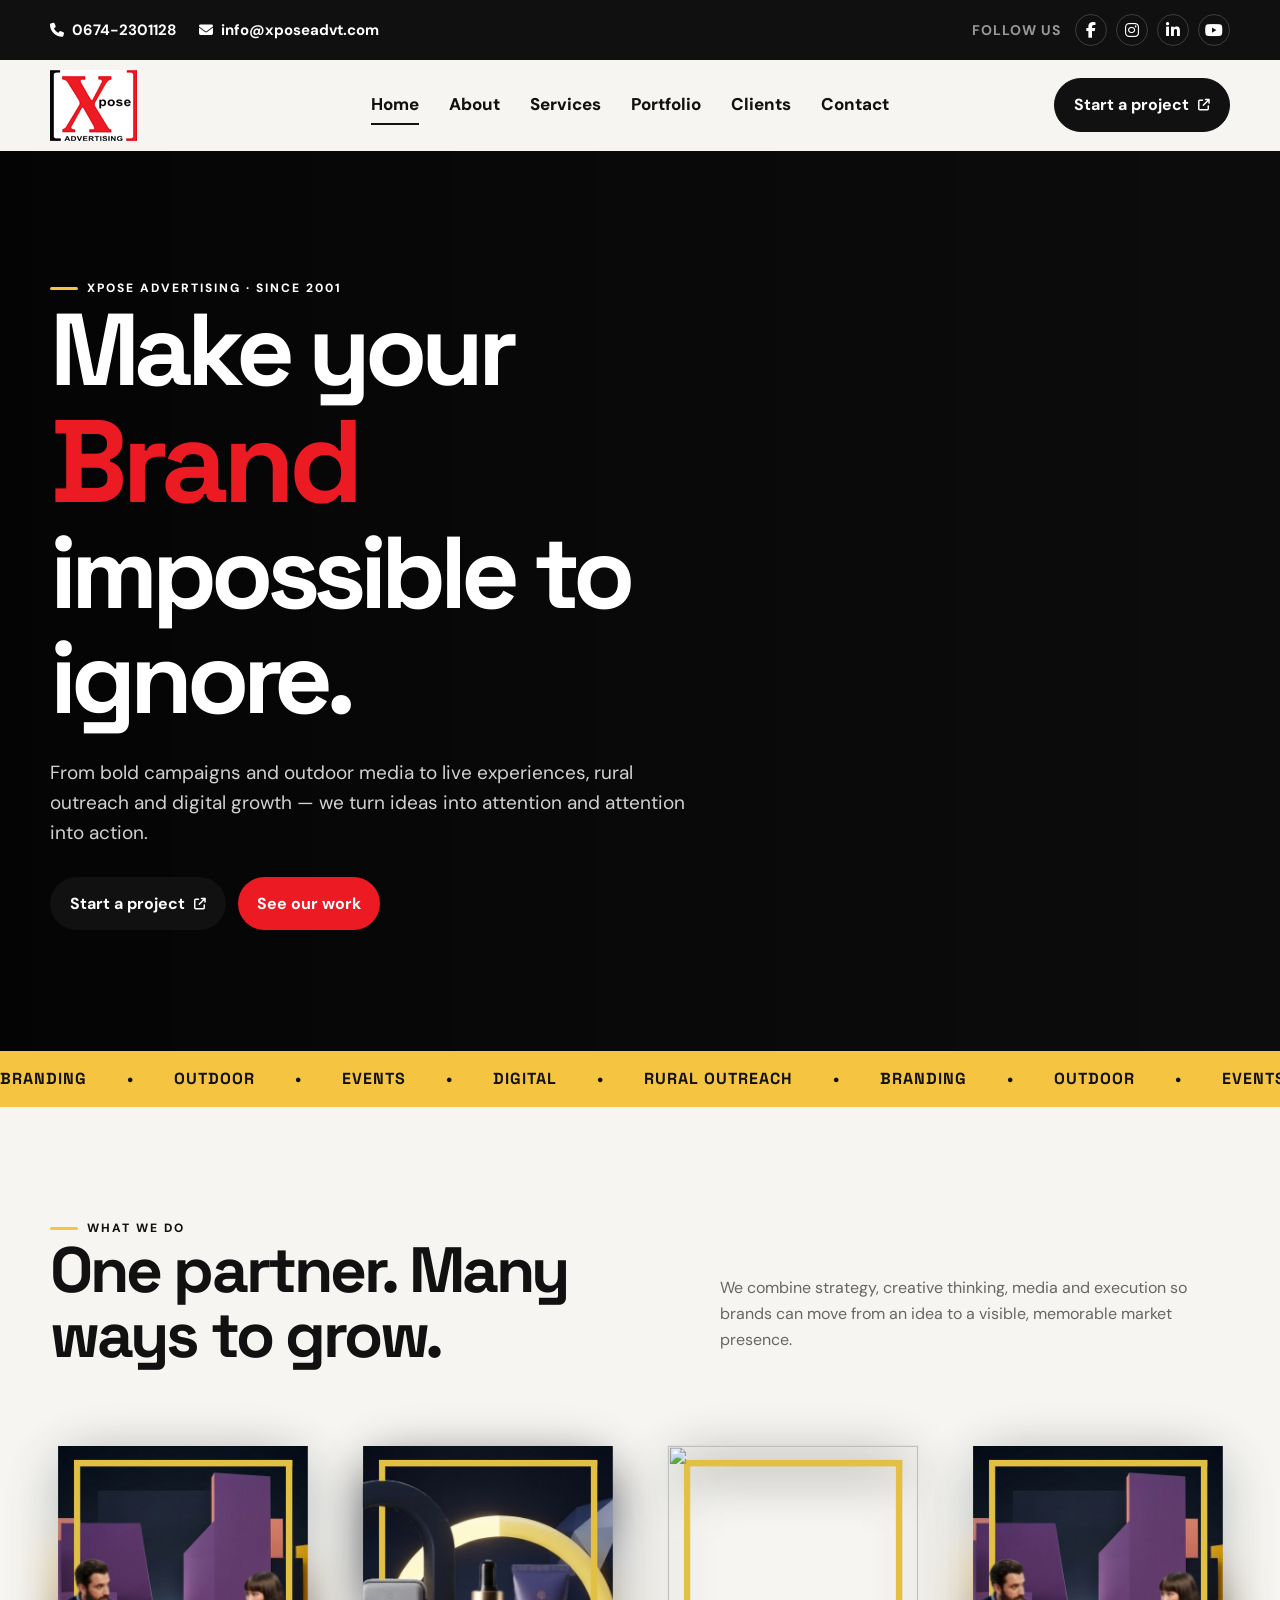
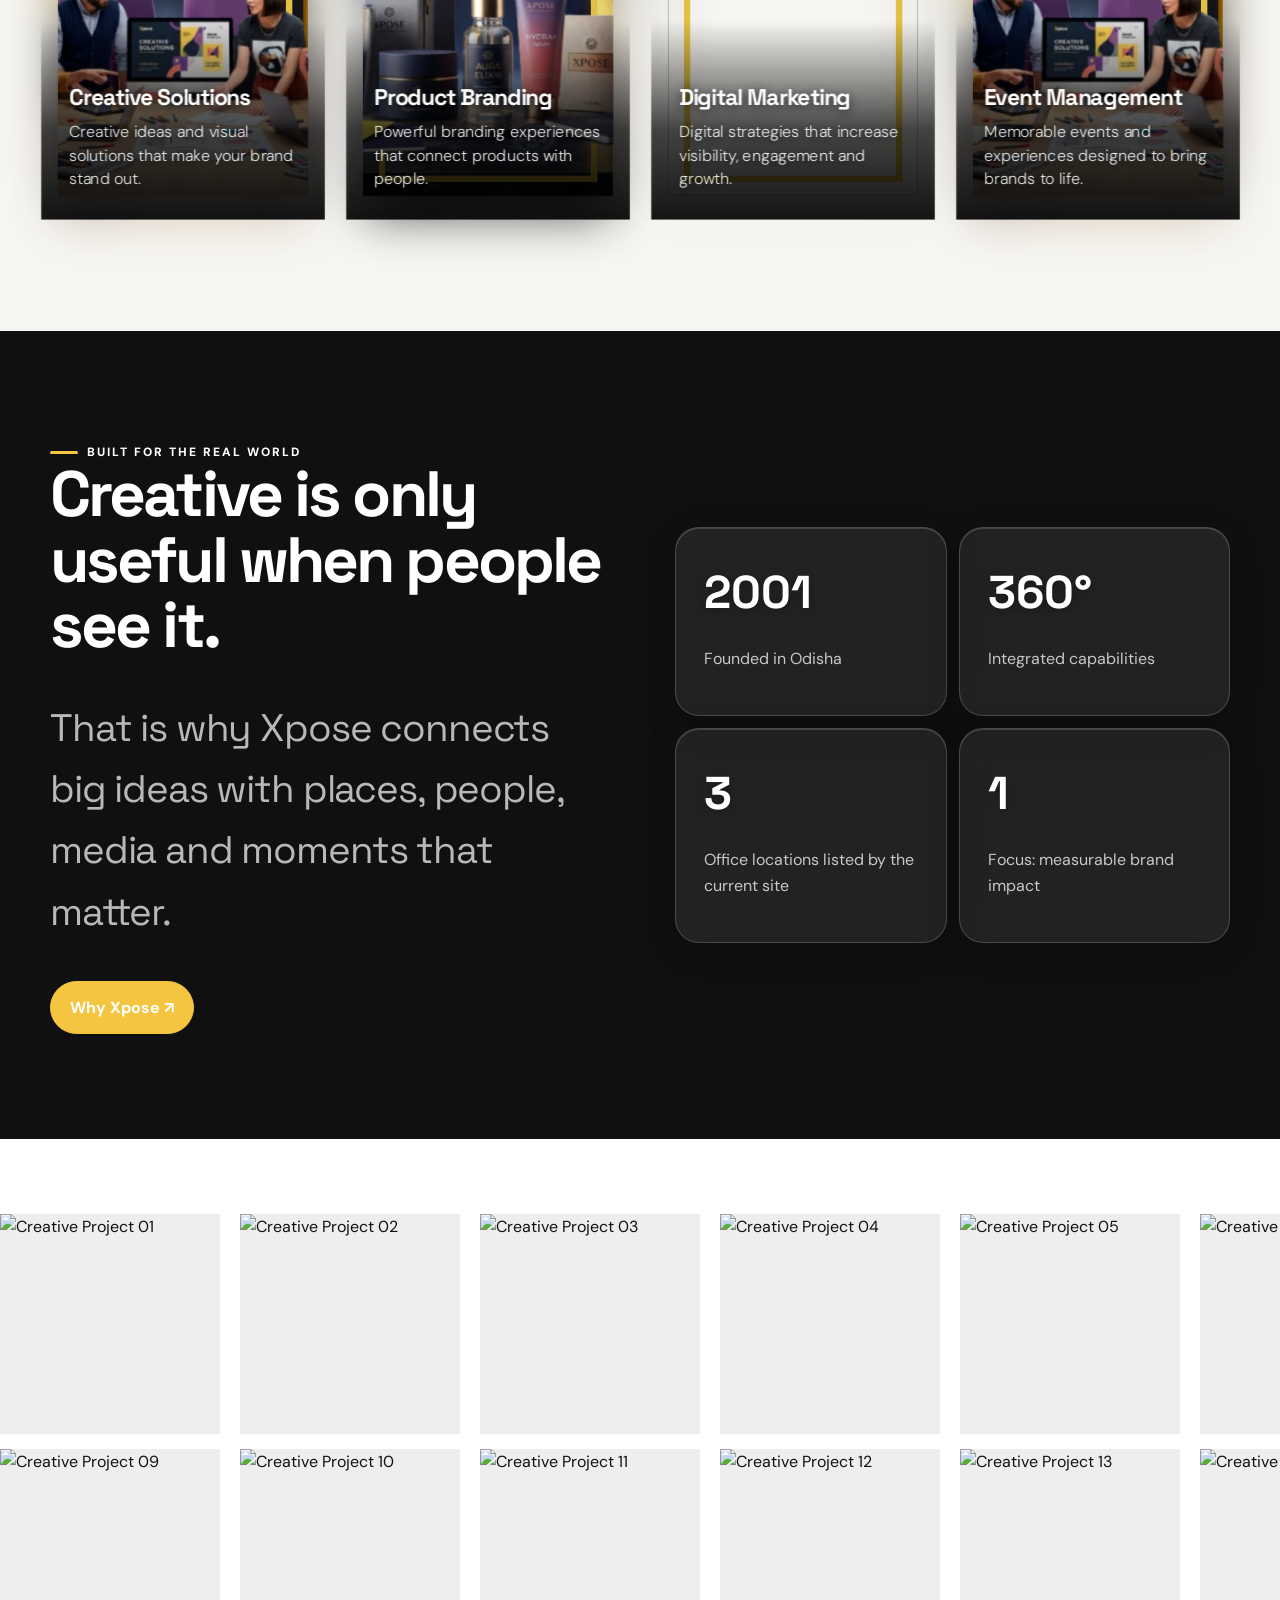
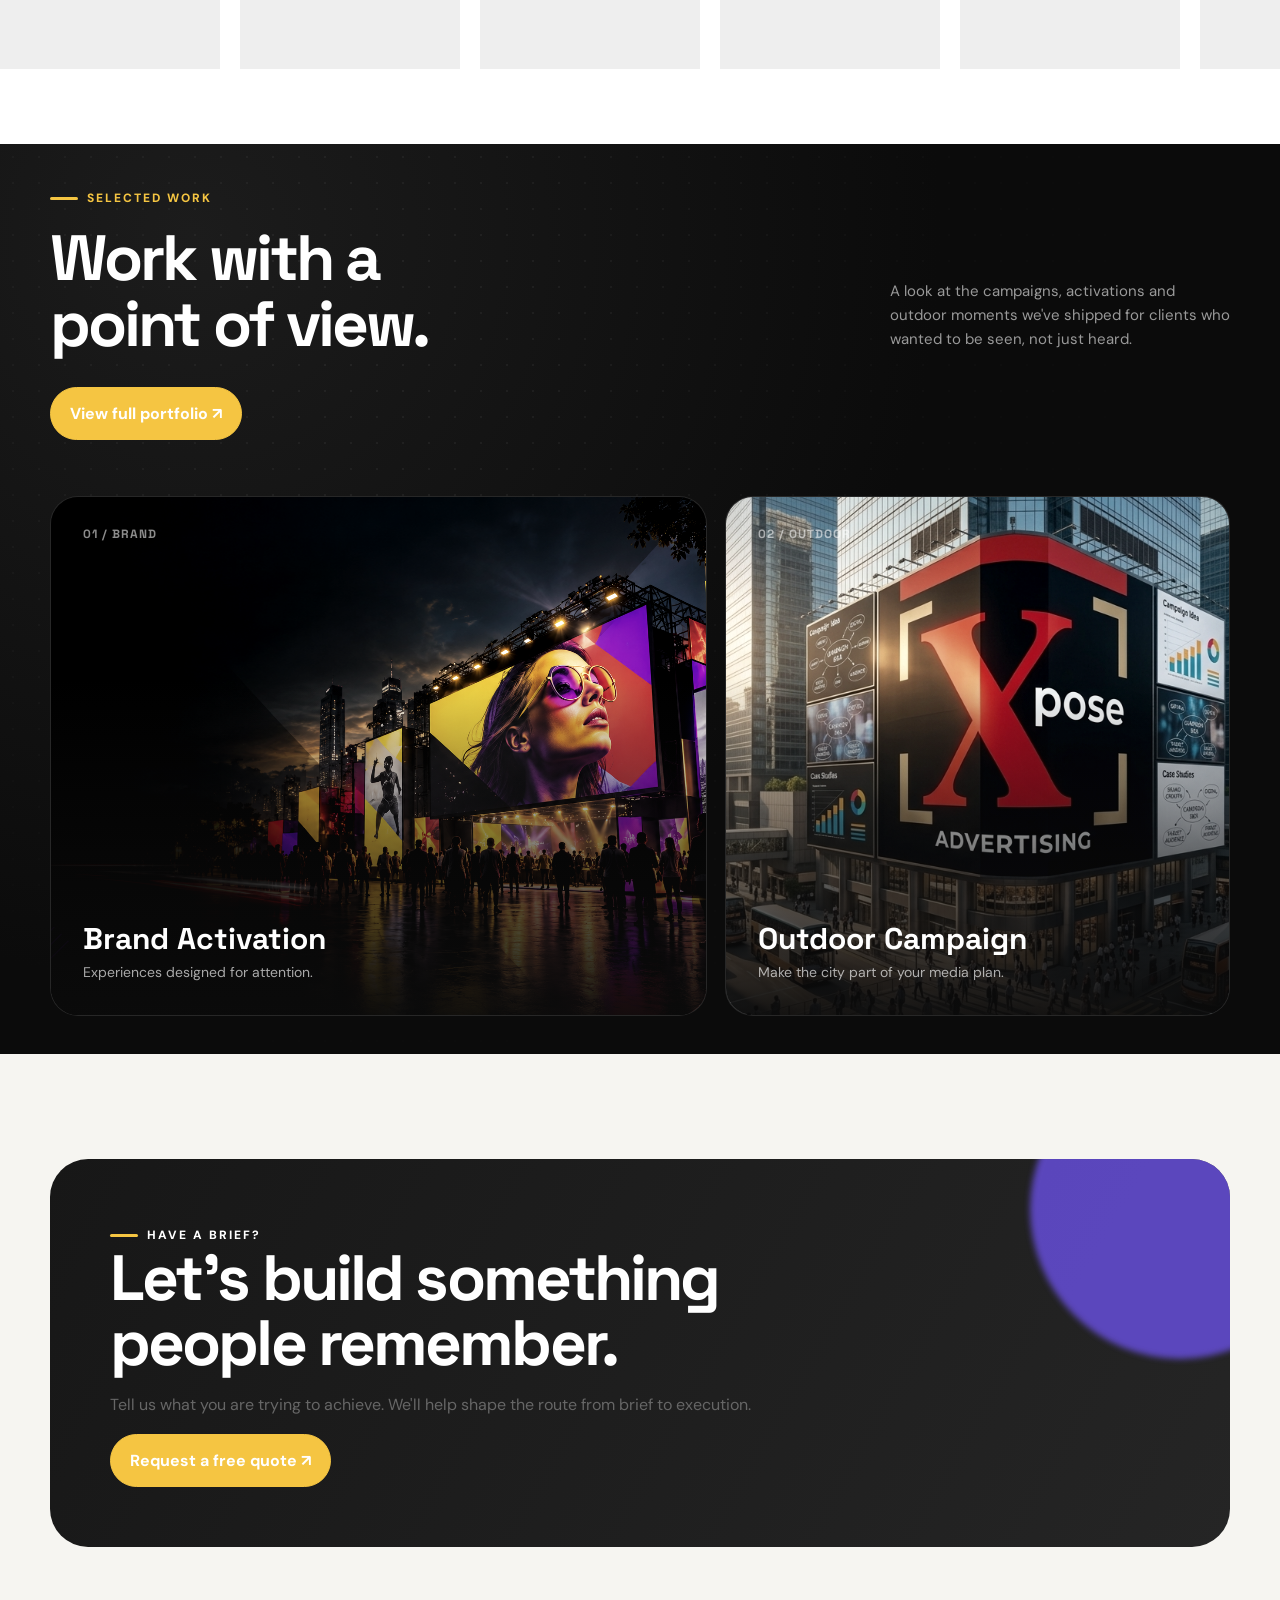
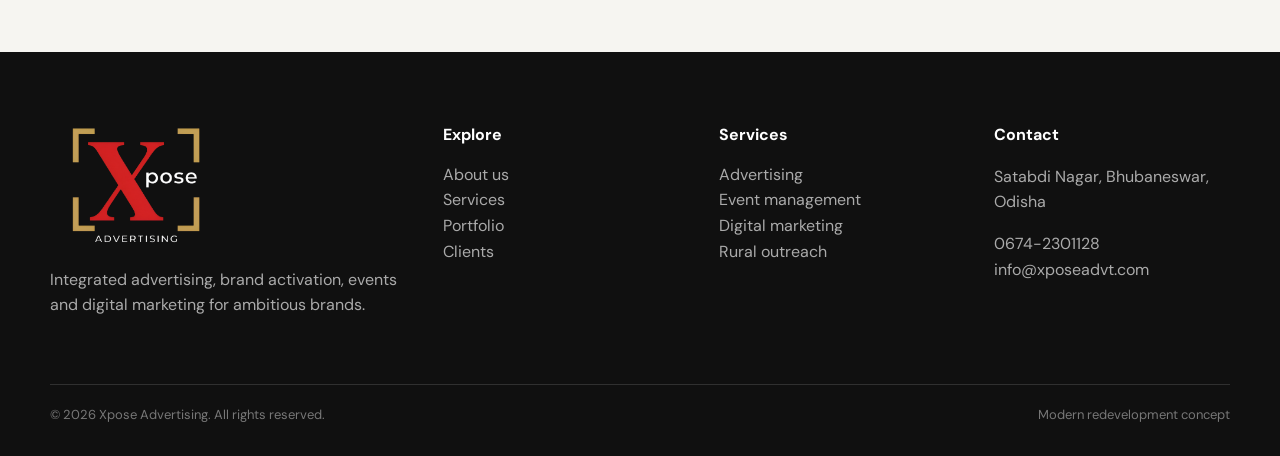
==== index.html @ 7e3dbbc6 "Initial Xpose Advertising website" ====
<!doctype html>
<html lang="en">
  <head>
    <meta charset="utf-8" />
    <meta name="viewport" content="width=device-width,initial-scale=1" />
    <title>Creative advertising that gets noticed | Xpose Advertising</title>
    <meta
      name="description"
      content="Xpose Advertising — integrated advertising, promotions, events and digital marketing."
    />
    <link rel="icon" href="assets/favicon.svg" />
    <link rel="stylesheet" href="assets/styles.css" />
    <link rel="stylesheet" href="assets/test.css" />
    <link
      rel="stylesheet"
      href="https://cdnjs.cloudflare.com/ajax/libs/font-awesome/6.5.2/css/all.min.css"
    />
  </head>
  <body>
    <!-- Top Contact / Social Bar -->
    <div class="top-bar">
      <div class="container top-bar-inner">
        <div class="top-contact">
          <a href="tel:06742301128">
            <i class="fa-solid fa-phone"></i>
            <span>0674-2301128</span>
          </a>

          <a href="mailto:info@xposeadvt.com">
            <i class="fa-solid fa-envelope"></i>
            <span>info@xposeadvt.com</span>
          </a>
        </div>

        <div class="top-social">
          <span>Follow us</span>

          <a href="#" aria-label="Facebook">
            <i class="fa-brands fa-facebook-f"></i>
          </a>

          <a href="#" aria-label="Instagram">
            <i class="fa-brands fa-instagram"></i>
          </a>

          <a href="#" aria-label="LinkedIn">
            <i class="fa-brands fa-linkedin-in"></i>
          </a>

          <a href="#" aria-label="YouTube">
            <i class="fa-brands fa-youtube"></i>
          </a>
        </div>
      </div>
    </div>

    <!-- Main Header -->
    <header class="site-header">
      <div class="container header-inner">
        <a href="index.html" class="logo">
          <img src="./assets/brand-logo.jpg" alt="Xpose Advertising" />
        </a>

        <nav class="site-nav" aria-label="Main navigation">
          <a href="index.html" class="active">Home</a>
          <a href="about.html">About</a>
          <a href="services.html">Services</a>
          <a href="portfolio.html">Portfolio</a>
          <a href="clients.html">Clients</a>
          <a href="contact.html">Contact</a>
        </nav>

        <a class="nav-cta" href="contact.html">
          Start a project
          <i class="fa-solid fa-arrow-up-right-from-square"></i>
        </a>

        <!-- Mobile Menu Button -->
        <button
          class="menu-toggle"
          type="button"
          aria-label="Open menu"
          aria-expanded="false"
        >
          <span></span>
          <span></span>
          <span></span>
        </button>
      </div>
    </header>
    <main>
      <section class="hero-video">
        <div class="hero-video-bg">
          <iframe
            src="https://www.youtube.com/embed/R3mtnwZ1vMM?autoplay=1&mute=1&loop=1&playlist=R3mtnwZ1vMM&controls=0&rel=0&modestbranding=1&playsinline=1&disablekb=1"
            title="Xpose Advertising Hero Video"
            frameborder="0"
            allow="autoplay; encrypted-media"
            referrerpolicy="strict-origin-when-cross-origin"
          ></iframe>
        </div>

        <div class="hero-video-overlay"></div>

        <div class="container hero-video-content">
          <div class="hero-copy reveal">
            <span class="eyebrow">Xpose Advertising · Since 2001</span>

            <h1>
              Make your
              <span
                class="text-danger fw-bold"
                style="color: #ec1a23; font-size: 1.15em"
                >Brand</span
              >
              impossible to ignore.
            </h1>

            <p>
              From bold campaigns and outdoor media to live experiences, rural
              outreach and digital growth — we turn ideas into attention and
              attention into action.
            </p>

            <div class="actions">
              <a class="nav-cta" href="contact.html">
                Start a project
                <i class="fa-solid fa-arrow-up-right-from-square"></i>
              </a>

              <a
                class="btn btn-light"
                href="portfolio.html"
                style="border: none"
              >
                See our work
              </a>
            </div>
          </div>
        </div>
      </section>

      <div class="ticker">
        <div class="ticker-track">
          <span>Branding</span><span>•</span><span>Outdoor</span><span>•</span
          ><span>Events</span><span>•</span><span>Digital</span><span>•</span
          ><span>Rural Outreach</span><span>•</span><span>Branding</span
          ><span>•</span><span>Outdoor</span><span>•</span><span>Events</span
          ><span>•</span><span>Digital</span><span>•</span>
        </div>
      </div>
      <section class="section">
        <div class="container">
          <div class="section-head reveal">
            <div>
              <span class="eyebrow">What we do</span>
              <h2>One partner. Many ways to grow.</h2>
            </div>
            <p>
              We combine strategy, creative thinking, media and execution so
              brands can move from an idea to a visible, memorable market
              presence.
            </p>
          </div>

          <div class="centered">
            <!-- Card 1 -->
            <a
              href="services.html#creative-solutions"
              class="card border-left-behind"
            >
              <img
                class="shadow"
                src="./assets/full-img.png"
                alt=""
                aria-hidden="true"
              />

              <img
                class="image background"
                src="./assets/background.png"
                alt=""
                aria-hidden="true"
              />

              <img
                class="image cutout"
                src="./assets/cut2.png"
                alt=""
                aria-hidden="true"
              />

              <div class="glare"></div>

              <div class="content">
                <h2>Creative Solutions</h2>
                <p>
                  Creative ideas and visual solutions that make your brand stand
                  out.
                </p>
              </div>
            </a>

            <!-- Card 2 -->
            <a
              href="services.html#product-branding"
              class="card border-left-behind"
            >
              <img
                class="shadow"
                src="./assets/full-img2.png"
                alt=""
                aria-hidden="true"
              />

              <img
                class="image background"
                src="./assets/background2.png"
                alt=""
                aria-hidden="true"
              />

              <img
                class="image cutout"
                src="./assets/cut3.png"
                alt=""
                aria-hidden="true"
              />

              <div class="glare"></div>

              <div class="content">
                <h2>Product Branding</h2>
                <p>
                  Powerful branding experiences that connect products with
                  people.
                </p>
              </div>
            </a>

            <!-- Card 3 -->
            <a
              href="services.html#digital-marketing"
              class="card border-left-behind"
            >
              <img
                class="shadow"
                src="https://i.ibb.co/gSBp82C/b-full.png"
                alt=""
                aria-hidden="true"
              />

              <img
                class="image background"
                src="https://i.ibb.co/MDBcyMW/b-background.png"
                alt=""
                aria-hidden="true"
              />

              <img
                class="image cutout"
                src="https://i.ibb.co/bQNgD6y/b-cutout.png"
                alt=""
                aria-hidden="true"
              />

              <div class="glare"></div>

              <div class="content">
                <h2>Digital Marketing</h2>
                <p>
                  Digital strategies that increase visibility, engagement and
                  growth.
                </p>
              </div>
            </a>

            <!-- Card 4 -->
            <a
              href="services.html#event-management"
              class="card border-left-behind"
            >
              <img
                class="shadow"
                src="./assets/full-img.png"
                alt=""
                aria-hidden="true"
              />

              <img
                class="image background"
                src="./assets/background.png"
                alt=""
                aria-hidden="true"
              />

              <img
                class="image cutout"
                src="./assets/cut2.png"
                alt=""
                aria-hidden="true"
              />

              <div class="glare"></div>

              <div class="content">
                <h2>Event Management</h2>
                <p>
                  Memorable events and experiences designed to bring brands to
                  life.
                </p>
              </div>
            </a>
          </div>
        </div>
      </section>

      <section class="section dark parallax-section">
        <div class="parallax-overlay"></div>
        <div class="container split">
          <div class="reveal">
            <span class="eyebrow">Built for the real world</span>
            <h2>Creative is only useful when people see it.</h2>
            <p class="big-note">
              That is why Xpose connects big ideas with places, people, media
              and moments that matter.
            </p>
            <a class="btn btn-yellow" href="about.html">Why Xpose ↗</a>
          </div>
          <div class="stat-grid reveal">
            <div class="stat">
              <strong>2001</strong>
              <p>Founded in Odisha</p>
            </div>
            <div class="stat">
              <strong>360°</strong>
              <p>Integrated capabilities</p>
            </div>
            <div class="stat">
              <strong>3</strong>
              <p>Office locations listed by the current site</p>
            </div>
            <div class="stat">
              <strong>1</strong>
              <p>Focus: measurable brand impact</p>
            </div>
          </div>
        </div>
      </section>

      <section class="image-marquee">
        <!-- TOP ROW : LEFT → RIGHT -->
        <div class="marquee-row marquee-right">
          <div class="marquee-track">
            <a
              href="https://example.com/project-01"
              class="image-box"
              target="_blank"
            >
              <img
                src="https://images.unsplash.com/photo-1497366811353-6870744d04b2?auto=format&fit=crop&w=500&q=80"
                alt="Creative Project 01"
              />
            </a>

            <a
              href="https://example.com/project-02"
              class="image-box"
              target="_blank"
            >
              <img
                src="https://images.unsplash.com/photo-1497215842964-222b430dc094?auto=format&fit=crop&w=500&q=80"
                alt="Creative Project 02"
              />
            </a>

            <a
              href="https://example.com/project-03"
              class="image-box"
              target="_blank"
            >
              <img
                src="https://images.unsplash.com/photo-1497366754035-f200968a6e72?auto=format&fit=crop&w=500&q=80"
                alt="Creative Project 03"
              />
            </a>

            <a
              href="https://example.com/project-04"
              class="image-box"
              target="_blank"
            >
              <img
                src="https://images.unsplash.com/photo-1524758631624-e2822e304c36?auto=format&fit=crop&w=500&q=80"
                alt="Creative Project 04"
              />
            </a>

            <a
              href="https://example.com/project-05"
              class="image-box"
              target="_blank"
            >
              <img
                src="https://images.unsplash.com/photo-1497366412874-3415097a27e7?auto=format&fit=crop&w=500&q=80"
                alt="Creative Project 05"
              />
            </a>

            <a
              href="https://example.com/project-06"
              class="image-box"
              target="_blank"
            >
              <img
                src="https://images.unsplash.com/photo-1556761175-b413da4baf72?auto=format&fit=crop&w=500&q=80"
                alt="Creative Project 06"
              />
            </a>

            <a
              href="https://example.com/project-07"
              class="image-box"
              target="_blank"
            >
              <img
                src="https://images.unsplash.com/photo-1521737711867-e3b97375f902?auto=format&fit=crop&w=500&q=80"
                alt="Creative Project 07"
              />
            </a>

            <a
              href="https://example.com/project-08"
              class="image-box"
              target="_blank"
            >
              <img
                src="https://images.unsplash.com/photo-1497366216548-37526070297c?auto=format&fit=crop&w=500&q=80"
                alt="Creative Project 08"
              />
            </a>

            <!-- DUPLICATE -->

            <a
              href="https://example.com/project-01"
              class="image-box"
              target="_blank"
            >
              <img
                src="https://images.unsplash.com/photo-1497366811353-6870744d04b2?auto=format&fit=crop&w=500&q=80"
                alt="Creative Project 01"
              />
            </a>

            <a
              href="https://example.com/project-02"
              class="image-box"
              target="_blank"
            >
              <img
                src="https://images.unsplash.com/photo-1497215842964-222b430dc094?auto=format&fit=crop&w=500&q=80"
                alt="Creative Project 02"
              />
            </a>

            <a
              href="https://example.com/project-03"
              class="image-box"
              target="_blank"
            >
              <img
                src="https://images.unsplash.com/photo-1497366754035-f200968a6e72?auto=format&fit=crop&w=500&q=80"
                alt="Creative Project 03"
              />
            </a>

            <a
              href="https://example.com/project-04"
              class="image-box"
              target="_blank"
            >
              <img
                src="https://images.unsplash.com/photo-1524758631624-e2822e304c36?auto=format&fit=crop&w=500&q=80"
                alt="Creative Project 04"
              />
            </a>

            <a
              href="https://example.com/project-05"
              class="image-box"
              target="_blank"
            >
              <img
                src="https://images.unsplash.com/photo-1497366412874-3415097a27e7?auto=format&fit=crop&w=500&q=80"
                alt="Creative Project 05"
              />
            </a>

            <a
              href="https://example.com/project-06"
              class="image-box"
              target="_blank"
            >
              <img
                src="https://images.unsplash.com/photo-1556761175-b413da4baf72?auto=format&fit=crop&w=500&q=80"
                alt="Creative Project 06"
              />
            </a>

            <a
              href="https://example.com/project-07"
              class="image-box"
              target="_blank"
            >
              <img
                src="https://images.unsplash.com/photo-1521737711867-e3b97375f902?auto=format&fit=crop&w=500&q=80"
                alt="Creative Project 07"
              />
            </a>

            <a
              href="https://example.com/project-08"
              class="image-box"
              target="_blank"
            >
              <img
                src="https://images.unsplash.com/photo-1497366216548-37526070297c?auto=format&fit=crop&w=500&q=80"
                alt="Creative Project 08"
              />
            </a>
          </div>
        </div>

        <!-- BOTTOM ROW : RIGHT → LEFT -->
        <div class="marquee-row marquee-left">
          <div class="marquee-track">
            <a
              href="https://example.com/project-09"
              class="image-box"
              target="_blank"
            >
              <img
                src="https://images.unsplash.com/photo-1521737711867-e3b97375f902?auto=format&fit=crop&w=500&q=80"
                alt="Creative Project 09"
              />
            </a>

            <a
              href="https://example.com/project-10"
              class="image-box"
              target="_blank"
            >
              <img
                src="https://images.unsplash.com/photo-1556761175-4b46a572b786?auto=format&fit=crop&w=500&q=80"
                alt="Creative Project 10"
              />
            </a>

            <a
              href="https://example.com/project-11"
              class="image-box"
              target="_blank"
            >
              <img
                src="https://images.unsplash.com/photo-1522071820081-009f0129c71c?auto=format&fit=crop&w=500&q=80"
                alt="Creative Project 11"
              />
            </a>

            <a
              href="https://example.com/project-12"
              class="image-box"
              target="_blank"
            >
              <img
                src="https://images.unsplash.com/photo-1551836022-d5d88e9218df?auto=format&fit=crop&w=500&q=80"
                alt="Creative Project 12"
              />
            </a>

            <a
              href="https://example.com/project-13"
              class="image-box"
              target="_blank"
            >
              <img
                src="https://images.unsplash.com/photo-1542744173-8e7e53415bb0?auto=format&fit=crop&w=500&q=80"
                alt="Creative Project 13"
              />
            </a>

            <a
              href="https://example.com/project-14"
              class="image-box"
              target="_blank"
            >
              <img
                src="https://images.unsplash.com/photo-1524758631624-e2822e304c36?auto=format&fit=crop&w=500&q=80"
                alt="Creative Project 14"
              />
            </a>

            <a
              href="https://example.com/project-15"
              class="image-box"
              target="_blank"
            >
              <img
                src="https://images.unsplash.com/photo-1552664730-d307ca884978?auto=format&fit=crop&w=500&q=80"
                alt="Creative Project 15"
              />
            </a>

            <a
              href="https://example.com/project-16"
              class="image-box"
              target="_blank"
            >
              <img
                src="https://images.unsplash.com/photo-1556761175-5973dc0f32e7?auto=format&fit=crop&w=500&q=80"
                alt="Creative Project 16"
              />
            </a>

            <!-- DUPLICATE -->

            <a
              href="https://example.com/project-09"
              class="image-box"
              target="_blank"
            >
              <img
                src="https://images.unsplash.com/photo-1521737711867-e3b97375f902?auto=format&fit=crop&w=500&q=80"
                alt="Creative Project 09"
              />
            </a>

            <a
              href="https://example.com/project-10"
              class="image-box"
              target="_blank"
            >
              <img
                src="https://images.unsplash.com/photo-1556761175-4b46a572b786?auto=format&fit=crop&w=500&q=80"
                alt="Creative Project 10"
              />
            </a>

            <a
              href="https://example.com/project-11"
              class="image-box"
              target="_blank"
            >
              <img
                src="https://images.unsplash.com/photo-1522071820081-009f0129c71c?auto=format&fit=crop&w=500&q=80"
                alt="Creative Project 11"
              />
            </a>

            <a
              href="https://example.com/project-12"
              class="image-box"
              target="_blank"
            >
              <img
                src="https://images.unsplash.com/photo-1551836022-d5d88e9218df?auto=format&fit=crop&w=500&q=80"
                alt="Creative Project 12"
              />
            </a>

            <a
              href="https://example.com/project-13"
              class="image-box"
              target="_blank"
            >
              <img
                src="https://images.unsplash.com/photo-1542744173-8e7e53415bb0?auto=format&fit=crop&w=500&q=80"
                alt="Creative Project 13"
              />
            </a>

            <a
              href="https://example.com/project-14"
              class="image-box"
              target="_blank"
            >
              <img
                src="https://images.unsplash.com/photo-1524758631624-e2822e304c36?auto=format&fit=crop&w=500&q=80"
                alt="Creative Project 14"
              />
            </a>

            <a
              href="https://example.com/project-15"
              class="image-box"
              target="_blank"
            >
              <img
                src="https://images.unsplash.com/photo-1552664730-d307ca884978?auto=format&fit=crop&w=500&q=80"
                alt="Creative Project 15"
              />
            </a>

            <a
              href="https://example.com/project-16"
              class="image-box"
              target="_blank"
            >
              <img
                src="https://images.unsplash.com/photo-1556761175-5973dc0f32e7?auto=format&fit=crop&w=500&q=80"
                alt="Creative Project 16"
              />
            </a>
          </div>
        </div>
      </section>

      <section class="section work-section-v3">
        <div class="work-noise"></div>
        <div class="container">
          <div class="work-header">
            <span class="eyebrow">Selected work</span>
            <div class="work-header-row">
              <h2>Work with a<br />point of view.</h2>
              <p class="work-lede">
                A look at the campaigns, activations and outdoor moments we've
                shipped for clients who wanted to be seen, not just heard.
              </p>
            </div>
            <a class="btn btn-yellow" href="portfolio.html"
              >View full portfolio ↗</a
            >
          </div>

          <div class="work-grid-v3">
            <a class="work-card-v3 featured reveal" href="portfolio.html">
              <div class="work-media">
                <img src="assets/section_img.png" alt="Brand activation concept" />
              </div>
              <div class="work-info">
                <span class="work-index">01 / Brand</span>
                <h3>Brand Activation</h3>
                <p>Experiences designed for attention.</p>
              </div>
              <span class="work-arrow">↗</span>
            </a>

            <a class="work-card-v3 reveal" href="portfolio.html">
              <div class="work-media">
                <img src="assets/section_img2.png" alt="Outdoor campaign concept" />
              </div>
              <div class="work-info">
                <span class="work-index">02 / Outdoor</span>
                <h3>Outdoor Campaign</h3>
                <p>Make the city part of your media plan.</p>
              </div>
              <span class="work-arrow">↗</span>
            </a>
          </div>
        </div>
      </section>

      <section class="section">
        <div class="container">
          <div class="cta reveal">
            <span class="eyebrow">Have a brief?</span>
            <h2>Let's build something people remember.</h2>
            <p>
              Tell us what you are trying to achieve. We'll help shape the route
              from brief to execution.
            </p>
            <a class="btn btn-yellow" href="contact.html"
              >Request a free quote ↗</a
            >
          </div>
        </div>
      </section>


      
    </main>
    <footer class="footer">
      <div class="container">
        <div class="footer-grid">
          <div>
            <img
              src="/assets/footer_img3.png"
              alt="Xpose Advertising"
              style="width: 170px; background: #101010"
            />
            <p>
              Integrated advertising, brand activation, events and digital
              marketing for ambitious brands.
            </p>
          </div>
          <div>
            <h4>Explore</h4>
            <a href="about.html">About us</a><br /><a href="services.html"
              >Services</a
            ><br /><a href="portfolio.html">Portfolio</a><br /><a
              href="clients.html"
              >Clients</a
            >
          </div>
          <div>
            <h4>Services</h4>
            <a href="services.html#advertising">Advertising</a><br /><a
              href="services.html#events"
              >Event management</a
            ><br /><a href="services.html#digital">Digital marketing</a><br /><a
              href="services.html#rural"
              >Rural outreach</a
            >
          </div>
          <div>
            <h4>Contact</h4>
            <p>Satabdi Nagar, Bhubaneswar, Odisha</p>
            <a href="tel:06742301128">0674-2301128</a><br /><a
              href="mailto:info@xposeadvt.com"
              >info@xposeadvt.com</a
            >
          </div>
        </div>
        <div class="footer-bottom">
          <span>© 2026 Xpose Advertising. All rights reserved.</span
          ><span>Modern redevelopment concept</span>
        </div>
      </div>
    </footer>
    <script src="assets/site.js"></script>
    <script src="./assets/test.js"></script>
  </body>
</html>
---- assets/styles.css ----
@import url("https://fonts.googleapis.com/css2?family=DM+Sans:wght@400;500;600;700&family=Space+Grotesk:wght@500;600;700&display=swap");

:root {
  --ink: #111;
  --ink2: #fff;
  --muted: #666;
  --paper: #f6f5f1;
  --card: #fff;
  --line: #deddd7;
  --yellow: #f5c542;
  --purple: #7457ff;
  --coral: #ff7057;
  --green: #1fbf9b;
  --max: 1180px;
  --radius: 28px;
  --shadow: 0 18px 60px rgba(16, 16, 16, 0.08);
}
* {
  box-sizing: border-box;
}
html {
  scroll-behavior: smooth;
}
body {
  margin: 0;
  background: var(--paper);
  color: var(--ink);
  font-family: "DM Sans", sans-serif;
  line-height: 1.6;
}
img {
  max-width: 100%;
  display: block;
}
a {
  color: inherit;
  text-decoration: none;
}
button,
input,
textarea,
select {
  font: inherit;
}
.container {
  width: min(var(--max), calc(100% - 40px));
  margin: auto;
}

/* =========================================
   TOP CONTACT / SOCIAL BAR
========================================= */

.top-bar {
  height: 60px;
  background: #101010;
  color: #fff;
  position: relative;
  z-index: 60;
}

.top-bar-inner {
  height: 100%;
  display: flex;
  align-items: center;
  justify-content: space-between;
  gap: 20px;
}

.top-contact,
.top-social {
  display: flex;
  align-items: center;
}

.top-contact {
  gap: 22px;
}

.top-contact a {
  display: inline-flex;
  align-items: center;
  gap: 8px;
  color: #fff;
  text-decoration: none;
  font-size: 15px;
  font-weight: 700;
  transition: color 0.25s ease;
}

.top-contact a i {
  font-size: 14px;
}

.top-contact a:hover {
  color: #ec1a23;
}

/* Social */

.top-social {
  gap: 9px;
}

.top-social > span {
  margin-right: 5px;
  color: #999;
  font-size: 14px;
  font-weight: 700;
  text-transform: uppercase;
  letter-spacing: 1px;
}

.top-social a {
  width: 32px;
  height: 32px;
  display: inline-flex;
  align-items: center;
  justify-content: center;

  color: #fff;
  text-decoration: none;

  border: 1px solid #3d3d3d;
  border-radius: 50%;

  font-size: 16px;

  transition:
    background 0.25s ease,
    border-color 0.25s ease,
    color 0.25s ease,
    transform 0.25s ease;
}

.top-social a:hover {
  color: #fff;
  background: #ec1a23;
  border-color: #ec1a23;
  transform: translateY(-2px);
}

.nav-cta {
  display: inline-flex;
  align-items: center;
  gap: 8px;
}

.nav-cta i {
  font-size: 12px;
  transition: transform 0.25s ease;
}

.nav-cta:hover i {
  transform: translate(2px, -2px);
}

/* =========================================
   MAIN STICKY HEADER
========================================= */

.site-header {
  position: sticky;
  top: 0;
  z-index: 50;

  background: rgba(246, 245, 241, 0.92);

  backdrop-filter: blur(18px);
  -webkit-backdrop-filter: blur(18px);

  border-bottom: 1px solid transparent;

  transition:
    background 0.35s ease,
    box-shadow 0.35s ease,
    border-color 0.35s ease;
}

.site-header.scrolled {
  background: rgba(246, 245, 241, 0.97);
  border-color: var(--line);
  box-shadow: 0 8px 30px rgba(0, 0, 0, 0.08);
}
.header-inner {
  height: 90px;
  display: flex;
  align-items: center;
  justify-content: space-between;
  gap: 28px;
}
.logo {
  width: 155px;
}

@media (max-width: 700px) {
  /* Top bar */

  .top-bar {
    height: auto;
    min-height: 36px;
  }

  .top-bar-inner {
    min-height: 36px;
    padding-top: 5px;
    padding-bottom: 5px;
  }

  .top-contact {
    gap: 12px;
  }

  .top-contact a {
    font-size: 10px;
    gap: 5px;
  }

  .top-contact a i {
    font-size: 10px;
  }

  .top-social {
    gap: 5px;
  }

  .top-social > span {
    display: none;
  }

  .top-social a {
    width: 22px;
    height: 22px;
    font-size: 9px;
  }

  /* Main header */

  .site-header {
    position: sticky;
    top: 0;
  }

  .header-inner {
    min-height: 70px;
  }

  /* Hide desktop navigation */

  .site-nav {
    display: none;
  }

  .nav-cta {
    display: none;
  }

  /* Show hamburger */

  .menu-toggle {
    display: flex;
  }

  /* Mobile navigation when JS adds active */

  .site-nav.active {
    display: flex;

    position: absolute;

    top: 100%;
    left: 0;
    right: 0;

    flex-direction: column;

    gap: 0;

    padding: 12px 20px 20px;

    background: rgba(246, 245, 241, 0.98);

    backdrop-filter: blur(18px);
    -webkit-backdrop-filter: blur(18px);

    border-top: 1px solid var(--line);

    box-shadow: 0 15px 30px rgba(0, 0, 0, 0.08);
  }

  .site-nav.active a {
    width: 100%;

    padding: 15px 5px;

    border-bottom: 1px solid var(--line);
  }

  .site-nav.active a:last-child {
    border-bottom: 0;
  }
}


@media (max-width: 480px) {

  .top-contact a[href^="mailto"] {
    display: none;
  }

  .top-contact a {
    font-size: 10px;
  }

  .header-inner {
    min-height: 64px;
  }

  .menu-toggle {
    width: 42px;
    height: 42px;
  }

}
.site-nav {
  display: flex;
  align-items: center;
  gap: 30px;
  font-weight: 800;
  font-size: 17px;
}
.site-nav a {
  position: relative;
  padding: 8px 0;
}
.site-nav a:after {
  content: "";
  position: absolute;
  left: 0;
  bottom: 2px;
  width: 0;
  height: 2px;
  background: var(--ink);
  transition: 0.2s;
}
.site-nav a:hover:after,
.site-nav a.active:after {
  width: 100%;
}
.nav-cta,
.btn {
  display: inline-flex;
  align-items: center;
  justify-content: center;
  gap: 9px;
  padding: 13px 19px;
  border-radius: 999px;
  font-weight: 700;
  border: 1px solid var(--ink);
  transition: 0.2s;
}
.nav-cta {
  background: var(--ink);
  color: #fff;
}
.btn:hover,
.nav-cta:hover {
  transform: translateY(-2px);
}
.btn-dark {
  background: var(--ink);
  color: #fff;
}
.btn-light {
  background: #ec1a23;
  color: #fff;
}
.btn-yellow {
  background: var(--yellow);
  border-color: var(--yellow);
}
/* =========================================
   MOBILE MENU TOGGLE
========================================= */

.menu-toggle {
  display: none;

  width: 44px;
  height: 44px;

  padding: 0;
  border: 0;
  background: transparent;

  position: relative;

  align-items: center;
  justify-content: center;

  cursor: pointer;

  z-index: 100;
}

/* Hamburger lines */

.menu-toggle span {
  position: absolute;

  width: 25px;
  height: 2px;

  background: #111;
  border-radius: 10px;

  left: 50%;

  transform: translateX(-50%);

  transition:
    transform 0.3s ease,
    opacity 0.2s ease,
    width 0.3s ease;
}

/* Default positions */

.menu-toggle span:nth-child(1) {
  transform: translate(-50%, -8px);
}

.menu-toggle span:nth-child(2) {
  transform: translate(-50%, 0);
}

.menu-toggle span:nth-child(3) {
  transform: translate(-50%, 8px);
}

/* =========================================
   OPEN STATE → X
========================================= */

.menu-toggle.active span:nth-child(1) {
  transform: translate(-50%, 0) rotate(45deg);
}

.menu-toggle.active span:nth-child(2) {
  opacity: 0;
  width: 0;
}

.menu-toggle.active span:nth-child(3) {
  transform: translate(-50%, 0) rotate(-45deg);
}
.eyebrow {
  display: inline-flex;
  align-items: center;
  gap: 9px;
  font-size: 12px;
  font-weight: 800;
  text-transform: uppercase;
  letter-spacing: 2px;
}
.eyebrow:before {
  content: "";
  width: 28px;
  height: 3px;
  background: var(--yellow);
  border-radius: 3px;
}
h1,
h2,
h3 {
  font-family: "Space Grotesk", sans-serif;
  line-height: 1.02;
  margin: 0;
}
h1 {
  font-size: clamp(52px, 8vw, 102px);
  letter-spacing: -0.06em;
}
h2 {
  font-size: clamp(38px, 5vw, 66px);
  letter-spacing: -0.045em;
}
h3 {
  font-size: 25px;
}
p {
  color: var(--muted);
}
.hero {
  padding: 72px 0 96px;
}
.hero-grid {
  display: grid;
  grid-template-columns: 1.02fr 0.98fr;
  align-items: center;
  gap: 64px;
}
.hero-copy p {
  font-size: 19px;
  max-width: 620px;
  margin: 28px 0;
}
.actions {
  display: flex;
  gap: 12px;
  flex-wrap: wrap;
}
.hero-art {
  border-radius: 40px;
  overflow: hidden;
  box-shadow: var(--shadow);
  transform: rotate(1deg);
}

.hero-video {
  position: relative;
  min-height: 100vh;
  height: 100vh;
  overflow: hidden;
  display: flex;
  align-items: center;
  isolation: isolate;
  background: #111;
}

.hero-video-bg {
  position: absolute;
  inset: 0;
  z-index: -2;
  overflow: hidden;
  pointer-events: none;
}

.hero-video-bg iframe {
  position: absolute;
  top: 50%;
  left: 50%;

  width: 177.7778vh;
  height: 56.25vw;

  min-width: 100%;
  min-height: 100%;

  transform: translate(-50%, -50%);
  border: 0;
  pointer-events: none;
}

/* Dark layer over video */
.hero-video-overlay {
  position: absolute;
  inset: 0;
  z-index: -1;

  background: linear-gradient(
    90deg,
    rgba(0, 0, 0, 0.72) 0%,
    rgba(0, 0, 0, 0.48) 45%,
    rgba(0, 0, 0, 0.25) 100%
  );
}

.hero-video-content {
  position: relative;
  z-index: 2;
  color: #fff;
}

.hero-video .hero-copy {
  max-width: 789px;
}

.hero-video h1 {
  color: #fff;
  max-width: 850px;
}

.hero-video p {
  color: rgba(255, 255, 255, 0.82);
  font-size: 19px;
  max-width: 650px;
  margin: 28px 0;
}

.hero-video .eyebrow {
  color: #fff;
}

.hero-video .eyebrow:before {
  background: var(--yellow);
}

/* Mobile */
@media (max-width: 700px) {
  .hero-video {
    min-height: 90vh;
    height: 90vh;
  }

  .hero-video-bg iframe {
    width: 300%;
    height: 100%;
    max-width: none;
  }

  .hero-video-overlay {
    background: linear-gradient(
      180deg,
      rgba(0, 0, 0, 0.55),
      rgba(0, 0, 0, 0.78)
    );
  }

  .hero-video p {
    font-size: 16px;
  }
}

.hero-meta {
  display: flex;
  gap: 34px;
  margin-top: 38px;
}
.hero-meta strong {
  font-family: "Space Grotesk";
  font-size: 30px;
  display: block;
}
.hero-meta span {
  font-size: 12px;
  text-transform: uppercase;
  letter-spacing: 1px;
  color: var(--muted);
}
.section {
  padding: 105px 0;
}
.section-head {
  display: flex;
  justify-content: space-between;
  align-items: end;
  gap: 30px;
  margin-bottom: 48px;
}
.section-head p {
  max-width: 510px;
}
.dark {
  background: #101010;
  color: #fff;
}
.dark p {
  color: #b8b8b8;
}
.ticker {
  overflow: hidden;
  background: var(--yellow);
  padding: 15px 0;
  font-family: "Space Grotesk";
  font-weight: 700;
  text-transform: uppercase;
  letter-spacing: 1px;
}
.ticker-track {
  display: flex;
  gap: 40px;
  width: max-content;
  animation: marquee 22s linear infinite;
}
@keyframes marquee {
  to {
    transform: translateX(-50%);
  }
}
.services-grid {
  display: grid;
  grid-template-columns: repeat(4, 1fr);
  gap: 14px;
}
.service-card {
  background: #fff;
  border: 1px solid var(--line);
  padding: 28px;
  border-radius: var(--radius);
  min-height: 270px;
  display: flex;
  flex-direction: column;
  justify-content: space-between;
  transition: 0.25s;
}
.service-card:hover {
  transform: translateY(-6px);
  box-shadow: var(--shadow);
}
.service-no {
  font-size: 13px;
  color: #999;
}
.service-card p {
  font-size: 14px;
}
.arrow {
  font-size: 25px;
}
.split {
  display: grid;
  grid-template-columns: 1fr 1fr;
  gap: 70px;
  align-items: center;
}
.big-note {
  font-size: clamp(25px, 3vw, 40px);
  font-family: "Space Grotesk";
  letter-spacing: -0.03em;
  color: inherit;
}
.stat-grid {
  display: grid;
  grid-template-columns: repeat(2, 1fr);
  gap: 12px;
}
.stat {
  background: #191919;
  border: 1px solid #303030;
  padding: 28px;
  border-radius: 24px;
}
.stat strong {
  font-size: 46px;
  font-family: "Space Grotesk";
  display: block;
}
.work-grid {
  display: grid;
  grid-template-columns: repeat(2, 1fr);
  gap: 18px;
}
.work-card {
  position: relative;
  border-radius: 30px;
  overflow: hidden;
  background: #171717;
  min-height: 350px;
}
.work-card img {
  width: 100%;
  height: 100%;
  object-fit: cover;
  transition: 0.45s;
}
.work-card:hover img {
  transform: scale(1.035);
}
.work-overlay {
  position: absolute;
  left: 18px;
  right: 18px;
  bottom: 18px;
  background: rgba(16, 16, 16, 0.88);
  color: #fff;
  padding: 18px 20px;
  border-radius: 20px;
  backdrop-filter: blur(10px);
}
.work-overlay p {
  margin: 4px 0 0;
  color: #bbb;
  font-size: 13px;
}
.filters {
  display: flex;
  gap: 8px;
  flex-wrap: wrap;
  margin-bottom: 24px;
}
.filter {
  border: 1px solid var(--line);
  background: #fff;
  border-radius: 999px;
  padding: 9px 15px;
  cursor: pointer;
}
.filter.active {
  background: var(--ink);
  color: #fff;
  border-color: var(--ink);
}
.client-grid {
  display: grid;
  grid-template-columns: repeat(5, 1fr);
  gap: 12px;
}
.client-chip {
  border: 1px solid var(--line);
  background: #fff;
  min-height: 100px;
  border-radius: 20px;
  display: flex;
  align-items: center;
  justify-content: center;
  text-align: center;
  font-family: "Space Grotesk";
  font-weight: 700;
  padding: 12px;
}
.sector-grid {
  display: grid;
  grid-template-columns: repeat(4, 1fr);
  gap: 12px;
}
.sector {
  padding: 24px;
  background: #fff;
  border: 1px solid var(--line);
  border-radius: 20px;
  font-weight: 700;
}
.cta {
  background: linear-gradient(120deg, #171717, #252525);
  color: #fff;
  border-radius: 38px;
  padding: 60px;
  position: relative;
  overflow: hidden;
}
.cta:after {
  content: "";
  position: absolute;
  width: 300px;
  height: 300px;
  border-radius: 50%;
  background: var(--purple);
  right: -100px;
  top: -100px;
  opacity: 0.7;
  filter: blur(3px);
}
.cta > * {
  position: relative;
  z-index: 1;
}
.cta h2 {
  max-width: 760px;
}
.footer {
  background: #101010;
  color: #fff;
  padding: 70px 0 30px;
}
.footer-grid {
  display: grid;
  grid-template-columns: 1.5fr 1fr 1fr 1fr;
  gap: 40px;
}
.footer p,
.footer a {
  color: #aaa;
}
.footer a:hover {
  color: #fff;
}
.footer h4 {
  margin: 0 0 14px;
}
.footer-bottom {
  border-top: 1px solid #303030;
  margin-top: 50px;
  padding-top: 20px;
  display: flex;
  justify-content: space-between;
  color: #777;
  font-size: 13px;
}
.page-hero {
  padding: 85px 0 75px;
  background: #111;
  color: #fff;
}
.page-hero h1 {
  max-width: 1000px;
}
.page-hero p {
  font-size: 18px;
  max-width: 680px;
}
.service-list {
  display: grid;
  gap: 16px;
}
.service-row {
  display: grid;
  grid-template-columns: 90px 1fr 1.1fr auto;
  gap: 20px;
  align-items: center;
  padding: 28px 0;
  border-bottom: 1px solid var(--line);
}
.service-row p {
  margin: 0;
  font-size: 14px;
}
.contact-grid {
  display: grid;
  grid-template-columns: 0.8fr 1.2fr;
  gap: 60px;
}
.contact-details {
  display: grid;
  gap: 18px;
}
.contact-item {
  background: #fff;
  border: 1px solid var(--line);
  border-radius: 22px;
  padding: 22px;
}
.contact-item small {
  display: block;
  color: #999;
  text-transform: uppercase;
  letter-spacing: 1px;
  font-size: 10px;
  font-weight: 800;
}
.contact-item a {
  font-weight: 700;
}
.form {
  background: #fff;
  border: 1px solid var(--line);
  padding: 32px;
  border-radius: 30px;
  box-shadow: var(--shadow);
}
.form-grid {
  display: grid;
  grid-template-columns: 1fr 1fr;
  gap: 14px;
}
.field {
  display: grid;
  gap: 7px;
  margin-bottom: 14px;
}
.field.full {
  grid-column: 1/-1;
}
.field label {
  font-size: 12px;
  font-weight: 800;
  text-transform: uppercase;
  letter-spacing: 1px;
}
.field input,
.field textarea,
.field select {
  width: 100%;
  padding: 14px 15px;
  border: 1px solid var(--line);
  border-radius: 14px;
  background: #fafafa;
  outline: none;
}
.field textarea {
  min-height: 150px;
  resize: vertical;
}
.field input:focus,
.field textarea:focus,
.field select:focus {
  border-color: #999;
}
.form-status {
  font-size: 13px;
  color: #34765f;
  margin-top: 12px;
}
.reveal {
  opacity: 0;
  transform: translateY(20px);
  transition: 0.7s ease;
}
.reveal.is-visible {
  opacity: 1;
  transform: none;
}
.mini-grid {
  display: grid;
  grid-template-columns: repeat(3, 1fr);
  gap: 14px;
}
.mini-card {
  padding: 28px;
  background: #fff;
  border: 1px solid var(--line);
  border-radius: 24px;
}
.quote {
  font-family: "Space Grotesk";
  font-size: clamp(28px, 4vw, 50px);
  letter-spacing: -0.04em;
}
.list {
  padding-left: 20px;
  color: var(--muted);
}
.list li {
  margin: 8px 0;
}
.map-box {
  min-height: 360px;
  border-radius: 30px;
  background:
    radial-gradient(circle at 25% 30%, #f5c542 0 4%, transparent 4.5%),
    radial-gradient(circle at 65% 55%, #7457ff 0 4%, transparent 4.5%),
    linear-gradient(135deg, #222, #111);
  display: flex;
  align-items: center;
  justify-content: center;
  color: #fff;
  text-align: center;
  padding: 30px;
}
@media (max-width: 950px) {
  .site-nav {
    display: none;
    position: absolute;
    top: 82px;
    left: 0;
    right: 0;
    background: var(--paper);
    padding: 20px;
    flex-direction: column;
    align-items: flex-start;
    border-bottom: 1px solid var(--line);
  }
  .site-nav.open {
    display: flex;
  }
  .menu-toggle {
    display: block;
  }
  .nav-cta {
    display: none;
  }
  .hero-grid,
  .split,
  .contact-grid {
    grid-template-columns: 1fr;
  }
  .services-grid {
    grid-template-columns: repeat(2, 1fr);
  }
  .client-grid {
    grid-template-columns: repeat(3, 1fr);
  }
  .sector-grid {
    grid-template-columns: repeat(2, 1fr);
  }
  .footer-grid {
    grid-template-columns: 1fr 1fr;
  }
  .service-row {
    grid-template-columns: 55px 1fr auto;
  }
  .service-row p {
    grid-column: 2/-1;
  }
}
@media (max-width: 620px) {
  .container {
    width: min(var(--max), calc(100% - 28px));
  }
  .header-inner {
    height: 72px;
  }
  .site-nav {
    top: 72px;
  }
  .hero {
    padding: 55px 0 70px;
  }
  .hero-art {
    margin-top: 15px;
  }
  .hero-meta {
    gap: 18px;
  }
  .hero-meta strong {
    font-size: 24px;
  }
  .section {
    padding: 75px 0;
  }
  .section-head {
    display: block;
  }
  .section-head p {
    margin-top: 15px;
  }
  .services-grid,
  .work-grid,
  .mini-grid,
  .form-grid {
    grid-template-columns: 1fr;
  }
  .client-grid {
    grid-template-columns: repeat(2, 1fr);
  }
  .sector-grid {
    grid-template-columns: 1fr;
  }
  .footer-grid {
    grid-template-columns: 1fr;
  }
  .footer-bottom {
    display: block;
  }
  .cta {
    padding: 38px 25px;
  }
  .page-hero {
    padding: 60px 0;
  }
  .service-row {
    grid-template-columns: 45px 1fr;
  }
  .service-row .arrow {
    grid-column: 2;
  }
  h1 {
    font-size: 52px;
  }
}

/* =========================================
   IMAGE MARQUEE
========================================= */

.image-marquee {
  width: 100%;
  overflow: hidden;
  padding: 60px 0;
  background: #fff;
}

.marquee-row {
  width: 100%;
  overflow: hidden;
  margin: 15px 0;
}

.marquee-track {
  display: flex;
  width: max-content;
  gap: 20px;
  will-change: transform;
}

/* =========================================
   IMAGE BOX
========================================= */

.image-box {
  width: 220px;
  height: 220px;
  flex: 0 0 220px;

  display: block;
  overflow: hidden;

  border-radius: 0px;

  background: #eee;

  text-decoration: none;
}

/* =========================================
   IMAGE
========================================= */

.image-box img {
  width: 100%;
  height: 100%;

  display: block;

  object-fit: cover;

  /* Original color */
  filter: grayscale(0);

  transition:
    filter 0.4s ease,
    transform 0.5s ease;
}

/* =========================================
   HOVER
   COLOR → BLACK & WHITE
========================================= */

.image-box:hover img {
  filter: grayscale(100%);
  transform: scale(1.05);
}

/* =========================================
   TOP
   LEFT → RIGHT
========================================= */

.marquee-right .marquee-track {
  animation: moveRight 30s linear infinite;
}

/* =========================================
   BOTTOM
   RIGHT → LEFT
========================================= */

.marquee-left .marquee-track {
  animation: moveLeft 30s linear infinite;
}

/* =========================================
   ANIMATION
========================================= */

@keyframes moveRight {
  from {
    transform: translateX(-50%);
  }

  to {
    transform: translateX(0);
  }
}

@keyframes moveLeft {
  from {
    transform: translateX(0);
  }

  to {
    transform: translateX(-50%);
  }
}

/* =========================================
   PAUSE ON HOVER
========================================= */

.marquee-row:hover .marquee-track {
  animation-play-state: paused;
}

/* =========================================
   TABLET
========================================= */

@media (max-width: 768px) {
  .image-marquee {
    padding: 40px 0;
  }

  .marquee-track {
    gap: 14px;
  }

  .image-box {
    width: 170px;
    height: 115px;
    flex-basis: 170px;
  }

  .marquee-right .marquee-track,
  .marquee-left .marquee-track {
    animation-duration: 25s;
  }
}

/* =========================================
   MOBILE
========================================= */

@media (max-width: 480px) {
  .image-marquee {
    padding: 30px 0;
  }

  .marquee-track {
    gap: 10px;
  }

  .image-box {
    width: 135px;
    height: 90px;
    flex-basis: 135px;
    border-radius: 6px;
  }
}



.parallax-section {
  position: relative;
  background-image: url("dark_img2.png"); /* <-- swap in your image */
  background-size: cover;
  background-position: center;
  background-attachment: fixed;
  background-repeat: no-repeat;
}

.parallax-overlay {
  position: absolute;
  inset: 0;
  background: rgba(16, 16, 16, 0.78); /* darkens the image so white text stays readable */
  z-index: 0;
}

.parallax-section .container {
  position: relative;
  z-index: 1;
}

/* background-attachment: fixed is unreliable on iOS Safari, so fall back to a normal scrolling background on mobile */
@media (max-width: 950px) {
  .parallax-section {
    background-attachment: scroll;
  }
}

.parallax-section .stat {
  background: rgba(255, 255, 255, 0.08);
  border: 1px solid rgba(255, 255, 255, 0.18);
  backdrop-filter: blur(16px);
  -webkit-backdrop-filter: blur(16px);
  box-shadow:
    0 8px 32px rgba(0, 0, 0, 0.25),
    inset 0 1px 0 rgba(255, 255, 255, 0.15);
  transition:
    transform 0.3s ease,
    background 0.3s ease,
    box-shadow 0.3s ease;
}

.parallax-section .stat:hover {
  transform: translateY(-4px);
  background: rgba(255, 255, 255, 0.14);
  box-shadow:
    0 12px 40px rgba(0, 0, 0, 0.3),
    inset 0 1px 0 rgba(255, 255, 255, 0.2);
}

.parallax-section .stat strong {
  color: #fff;
  text-shadow: 0 2px 10px rgba(0, 0, 0, 0.3);
}

.parallax-section .stat p {
  color: rgba(255, 255, 255, 0.75);
}



/* =========================================
   WORK SECTION V3 — full redesign
========================================= */

.work-section-v3 {
  position: relative;
  overflow: hidden;
  background: radial-gradient(circle at 15% 10%, #1c1c1c 0%, #0b0b0b 55%),
    #0b0b0b;
  color: #fff;
  padding: 38px 0;
}

/* faint dot-grid texture over the dark bg */
.work-noise {
  position: absolute;
  inset: 0;
  z-index: 0;
  background-image: radial-gradient(
    rgba(255, 255, 255, 0.06) 1px,
    transparent 1px
  );
  background-size: 26px 26px;
  mask-image: radial-gradient(circle at 30% 20%, #000 0%, transparent 70%);
  pointer-events: none;
}

.work-section-v3 .container {
  position: relative;
  z-index: 1;
}

.work-header {
  margin-bottom: 56px;
}

.work-header .eyebrow {
  color: var(--yellow);
}

.work-header .eyebrow:before {
  background: var(--yellow);
}

.work-header-row {
  display: flex;
  justify-content: space-between;
  align-items: flex-end;
  gap: 40px;
  margin: 18px 0 30px;
  flex-wrap: wrap;
}

.work-header h2 {
  color: #fff;
}

.work-lede {
  max-width: 340px;
  color: #999;
  font-size: 15px;
  margin: 0;
  padding-bottom: 6px;
}

.work-grid-v3 {
  display: grid;
  grid-template-columns: 1.3fr 1fr;
  gap: 18px;
}

.work-card-v3 {
  position: relative;
  display: block;
  border-radius: var(--radius);
  overflow: hidden;
  background: #151515;
  border: 1px solid rgba(255, 255, 255, 0.08);
  min-height: 440px;
  isolation: isolate;
}

.work-card-v3.featured {
  min-height: 520px;
}

.work-media {
  position: absolute;
  inset: 0;
  z-index: 0;
}

.work-media img {
  width: 100%;
  height: 100%;
  object-fit: cover;
  filter: grayscale(0.35) contrast(1.05);
  transform: scale(1.02);
  transition:
    transform 0.6s cubic-bezier(0.16, 1, 0.3, 1),
    filter 0.6s ease;
}

.work-card-v3:before {
  content: "";
  position: absolute;
  inset: 0;
  z-index: 1;
  background: linear-gradient(
    180deg,
    rgba(11, 11, 11, 0) 35%,
    rgba(11, 11, 11, 0.6) 72%,
    rgba(11, 11, 11, 0.95) 100%
  );
  transition: background 0.4s ease;
}

.work-card-v3:hover img {
  transform: scale(1.08);
  filter: grayscale(0) contrast(1);
}

.work-card-v3:hover:before {
  background: linear-gradient(
    180deg,
    rgba(11, 11, 11, 0.1) 15%,
    rgba(11, 11, 11, 0.7) 65%,
    rgba(11, 11, 11, 0.97) 100%
  );
}

.work-info {
  position: relative;
  z-index: 2;
  height: 100%;
  display: flex;
  flex-direction: column;
  justify-content: flex-end;
  padding: 32px;
}

.work-index {
  position: absolute;
  top: 28px;
  left: 32px;
  font-family: "Space Grotesk";
  font-size: 12px;
  font-weight: 700;
  letter-spacing: 1px;
  text-transform: uppercase;
  color: rgba(255, 255, 255, 0.55);
}

.work-card-v3 h3 {
  color: #fff;
  font-size: clamp(22px, 2.4vw, 30px);
  margin-bottom: 6px;
  transition: transform 0.35s ease;
}

.work-card-v3 p {
  color: rgba(255, 255, 255, 0.65);
  font-size: 14px;
  margin: 0;
  max-width: 300px;
}

.work-arrow {
  position: absolute;
  top: 24px;
  right: 24px;
  z-index: 3;

  width: 46px;
  height: 46px;
  display: flex;
  align-items: center;
  justify-content: center;

  font-size: 18px;
  color: #111;
  background: var(--yellow);
  border-radius: 50%;

  transform: translateY(-8px) scale(0.9);
  opacity: 0;

  transition:
    transform 0.35s cubic-bezier(0.16, 1, 0.3, 1),
    opacity 0.35s ease;
}

.work-card-v3:hover .work-arrow {
  transform: translateY(0) scale(1);
  opacity: 1;
}

.work-card-v3:hover h3 {
  transform: translateX(4px);
}

@media (max-width: 950px) {
  .work-grid-v3 {
    grid-template-columns: 1fr;
  }
  .work-card-v3.featured,
  .work-card-v3 {
    min-height: 380px;
  }
  .work-header-row {
    align-items: flex-start;
  }
}

@media (max-width: 620px) {
  .work-section-v3 {
    padding: 75px 0;
  }
  .work-card-v3.featured,
  .work-card-v3 {
    min-height: 320px;
  }
  .work-info {
    padding: 24px;
  }
  .work-index {
    top: 20px;
    left: 24px;
  }
  .work-arrow {
    width: 40px;
    height: 40px;
    top: 18px;
    right: 18px;
  }
  .work-lede {
    max-width: none;
  }
}
---- assets/test.css ----
/* =========================================
   CARDS ROW
========================================= */

.centered {
  width: 100%;
  display: flex;
  flex-direction: row;
  align-items: center;
  justify-content: center;
  gap: 55px;
  flex-wrap: nowrap;
  padding: 30px 20px;
  box-sizing: border-box;
}


/* =========================================
   CARD
========================================= */

.card {
  position: relative;
  width: 250px;
  height: 350px;
  flex: 0 0 250px;

  color: #fff;
  text-decoration: none;

  perspective: 800px;
  transform-style: preserve-3d;

  cursor: pointer;

  box-sizing: border-box;

  overflow: visible;
}


/* =========================================
   ALL IMAGE LAYERS
========================================= */

.card img {
  display: block;
  max-width: none;
}


/* =========================================
   SHADOW
========================================= */

.card .shadow {
  position: absolute;

  top: 0;
  left: 0;

  width: 100%;
  height: 100%;

  object-fit: cover;
  object-position: center;

  opacity: 0.8;

  filter:
    blur(25px)
    saturate(0.9);

  box-shadow:
    0 -20px 30px -8px rgba(0, 0, 0, 0.7);

  transform:
    rotateX(var(--rotateX, 0deg))
    rotateY(var(--rotateY, 0deg))
    translate3d(0, 25px, -30px);

  pointer-events: none;

  z-index: 0;
}


/* =========================================
   IMAGE BASE
========================================= */

.card .image {
  position: absolute;

  top: 0;
  left: 0;

  width: 100%;
  height: 100%;

  object-fit: cover;
  object-position: center;

  pointer-events: none;

  user-select: none;
}


/* =========================================
   BACKGROUND
========================================= */

.card .image.background {
  transform:
    rotateX(var(--rotateX, 0deg))
    rotateY(var(--rotateY, 0deg))
    translate3d(0, 0, 0);

  z-index: 1;
}


/* =========================================
   CUTOUT
========================================= */

.card .image.cutout {
  transform:
    rotateX(var(--rotateX, 0deg))
    rotateY(var(--rotateY, 0deg))
    translate3d(0, 0, 65px)
    scale(0.92);

  z-index: 3;
}

/* =========================================
   CONTENT AREA
========================================= */

.card .content {
  position: absolute;
  inset: auto 0 0 0;

  display: flex;
  flex-direction: column;
  justify-content: flex-end;

  padding: 55px 25px 25px;

  box-sizing: border-box;

  /* Dark transparent background for readability */
  background: linear-gradient(
    to top,
    rgba(0, 0, 0, 0.92) 0%,
    rgba(0, 0, 0, 0.72) 45%,
    rgba(0, 0, 0, 0) 100%
  );

  transform:
    rotateX(var(--rotateX, 0deg))
    rotateY(var(--rotateY, 0deg))
    translate3d(0, 0, 95px);

  z-index: 4;
  pointer-events: none;
}






/* =========================================
   BORDER
========================================= */

.card::after,
.card::before {
  content: "";

  position: absolute;

  inset: 20px;

  border: 6px solid #e2c044;

  transform:
    rotateX(var(--rotateX, 0deg))
    rotateY(var(--rotateY, 0deg))
    translate3d(0, 0, 30px);

  pointer-events: none;
}

.card::before {
  z-index: 4;
}


/* =========================================
   BORDER OPTIONS
========================================= */

.card.border-left-behind::before {
  border-left-color: transparent;
}

.card.border-right-behind::before {
  border-right-color: transparent;
}

.card.border-bottom-behind::before {
  border-bottom-color: transparent;
}



/* =========================================
   HEADING
========================================= */

.card .content h2 {
  margin: 0 0 8px;

  font-size: 20px;
  line-height: 1.2;
  font-weight: 700;

  color: #fff;

  text-shadow:
    0 2px 10px rgba(0, 0, 0, 0.8);
}


/* =========================================
   DESCRIPTION
========================================= */

.card .content p {
  margin: 0;

  font-size: 14px;
  line-height: 1.5;
  font-weight: 300;

  color: rgba(255, 255, 255, 0.92);

  text-shadow:
    0 2px 8px rgba(0, 0, 0, 0.8);
}


/* =========================================
   GLARE
========================================= */

.card .glare {
  position: absolute;

  inset: 0;

  pointer-events: none;

  z-index: 5;

  border-radius: inherit;

  mix-blend-mode: overlay;

  background:
    radial-gradient(
      circle at
      var(--glare-x, 50%)
      var(--glare-y, 50%),
      rgba(255, 255, 255, 0.6) 0%,
      rgba(255, 255, 255, 0.2) 20%,
      rgba(255, 255, 255, 0) 60%
    );

  opacity: var(--glare-opacity, 0);

  transition: opacity 0.3s ease;

  transform:
    rotateX(var(--rotateX, 0deg))
    rotateY(var(--rotateY, 0deg))
    translate3d(0, 0, 100px);
}





/* =========================================
   HOVER
========================================= */

.card:hover .glare {
  opacity: 1;
}


/* =========================================
   TABLET
========================================= */

@media (max-width: 1100px) {

  .centered {
    gap: 44px;
    padding: 25px 15px;
  }

  .card {
    width: 210px;
    height: 294px;
    flex-basis: 210px;
  }

  .card .content {
    padding: 25px;
  }

  .card .content h2 {
    font-size: 18px;
  }

  .card .content p {
    font-size: 13px;
  }
}


/* =========================================
   MOBILE
========================================= */

@media (max-width: 768px) {

  .centered {
    display: grid;

    grid-template-columns:
      repeat(2, 1fr);

    gap: 35px;

    padding: 20px 15px;
  }

  .card {
    width: 100%;
    height: auto;

    aspect-ratio: 5 / 7;

    flex: none;
  }

  .card .content {
    padding: 20px;
  }

  .card .content h2 {
    font-size: 16px;
  }

  .card .content p {
    font-size: 12px;
  }

  .card::after,
  .card::before {
    inset: 12px;
    border-width: 4px;
  }
}


/* =========================================
   SMALL MOBILE
========================================= */

@media (max-width: 480px) {

  .centered {
    grid-template-columns:
      repeat(2, 1fr);

    gap: 35px;

    padding: 15px 10px;
  }

  .card {
    width: 100%;
    aspect-ratio: 5 / 7;
  }

  .card .content {
    padding: 15px;
  }

  .card .content h2 {
    font-size: 14px;
  }

  .card .content p {
    font-size: 10px;
    line-height: 1.35;
  }

  .card::after,
  .card::before {
    inset: 10px;
    border-width: 3px;
  }
}
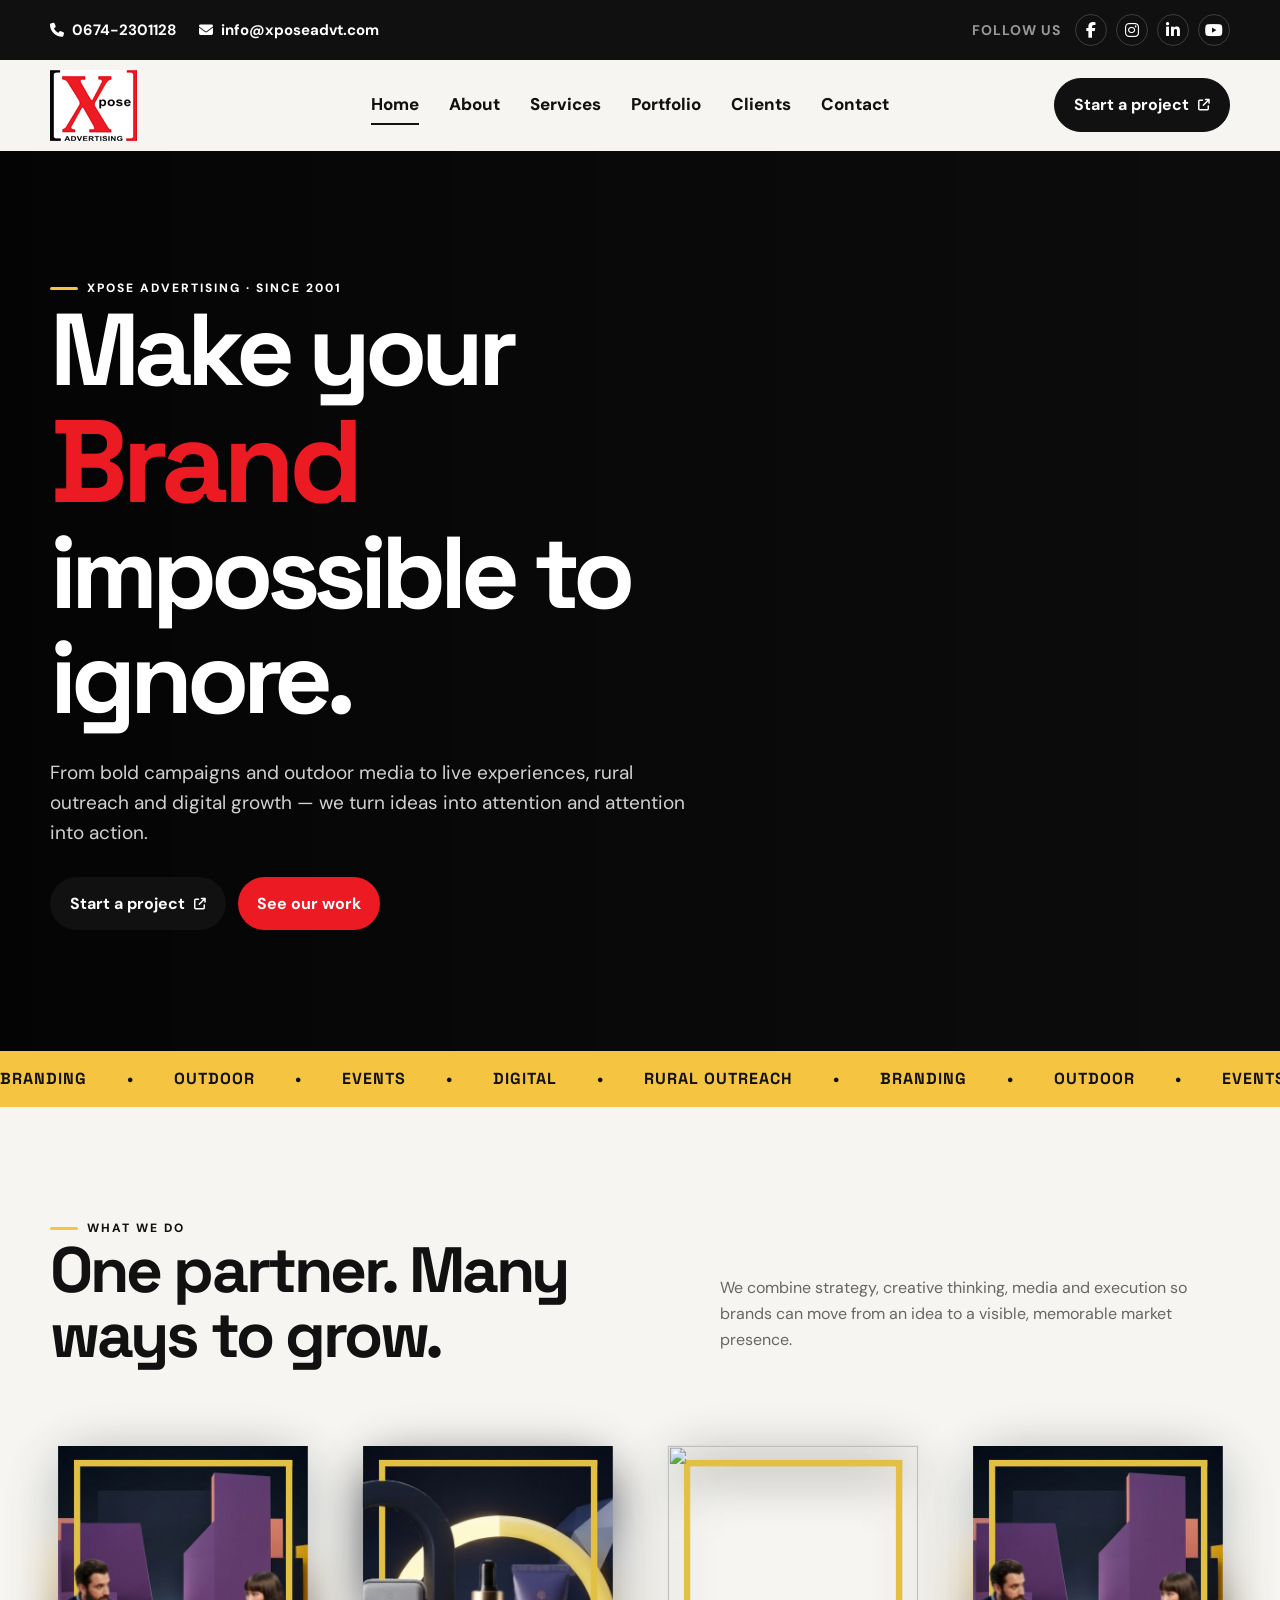
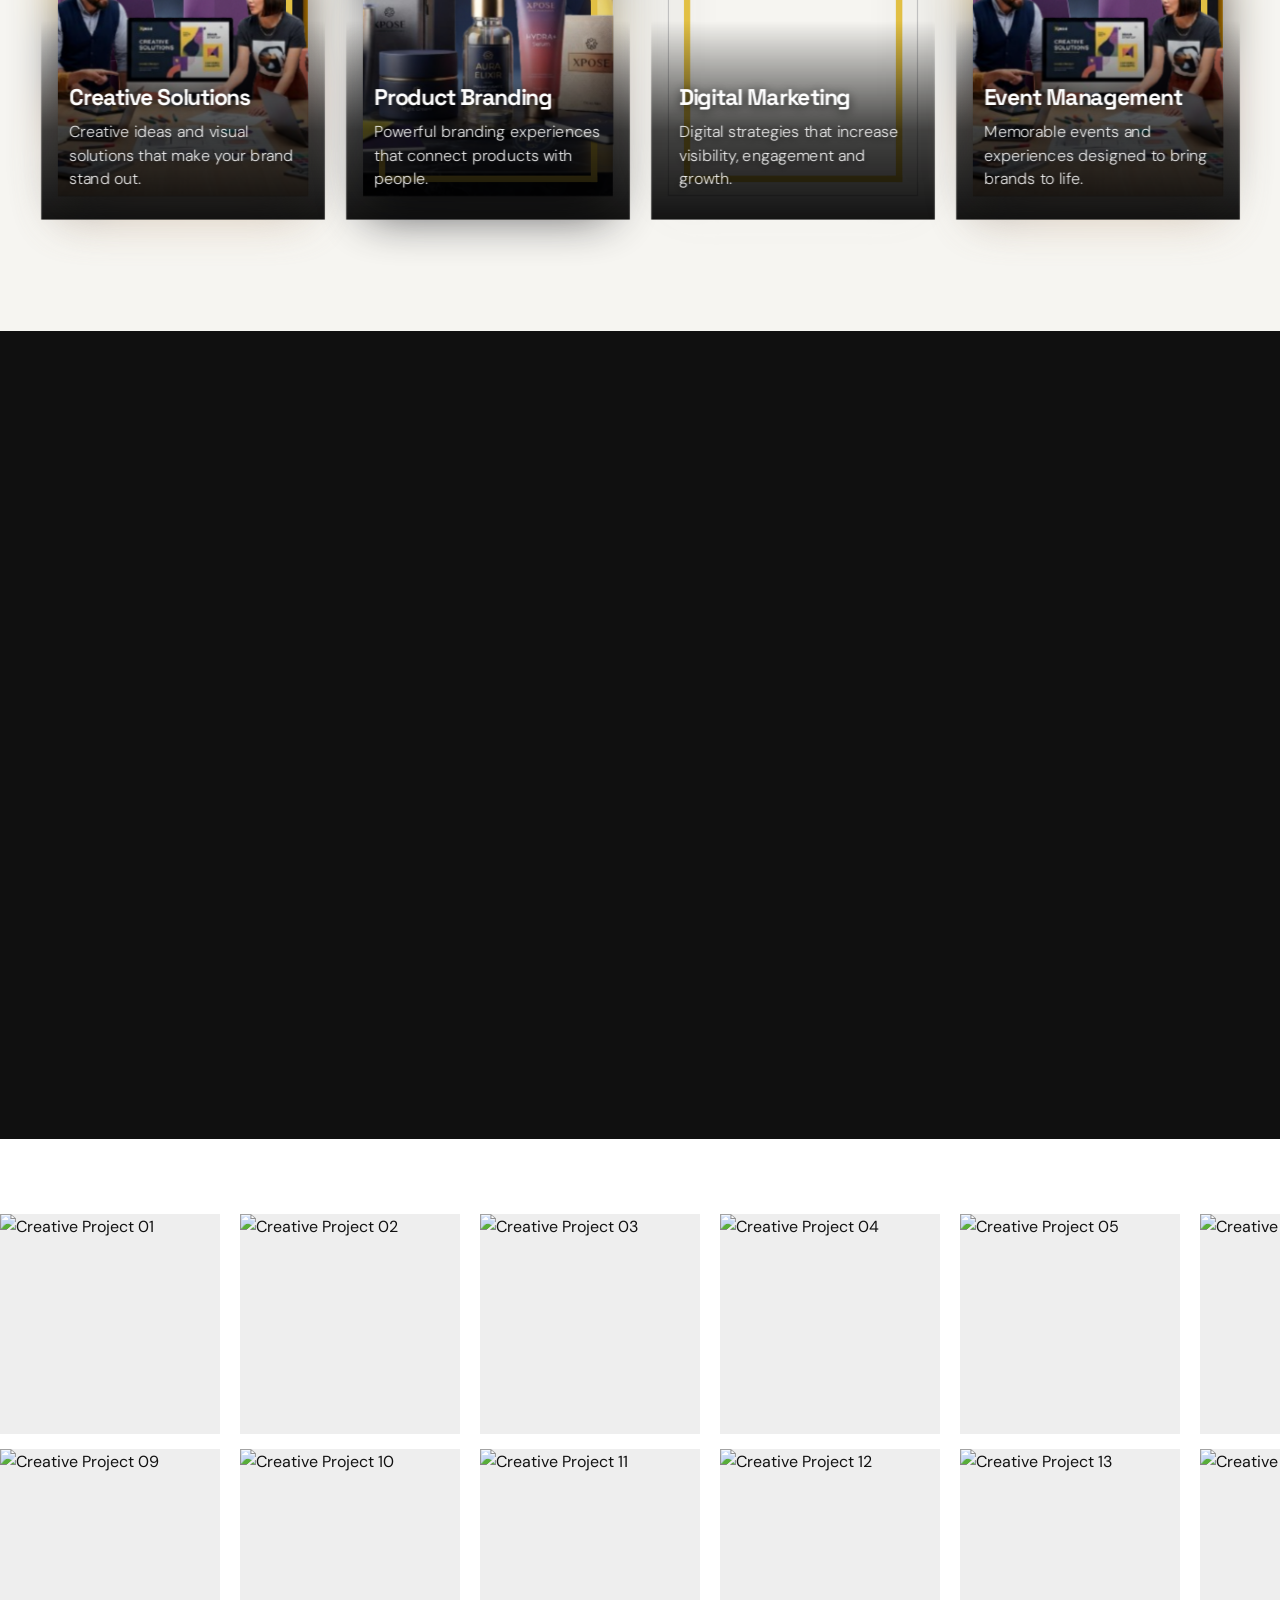
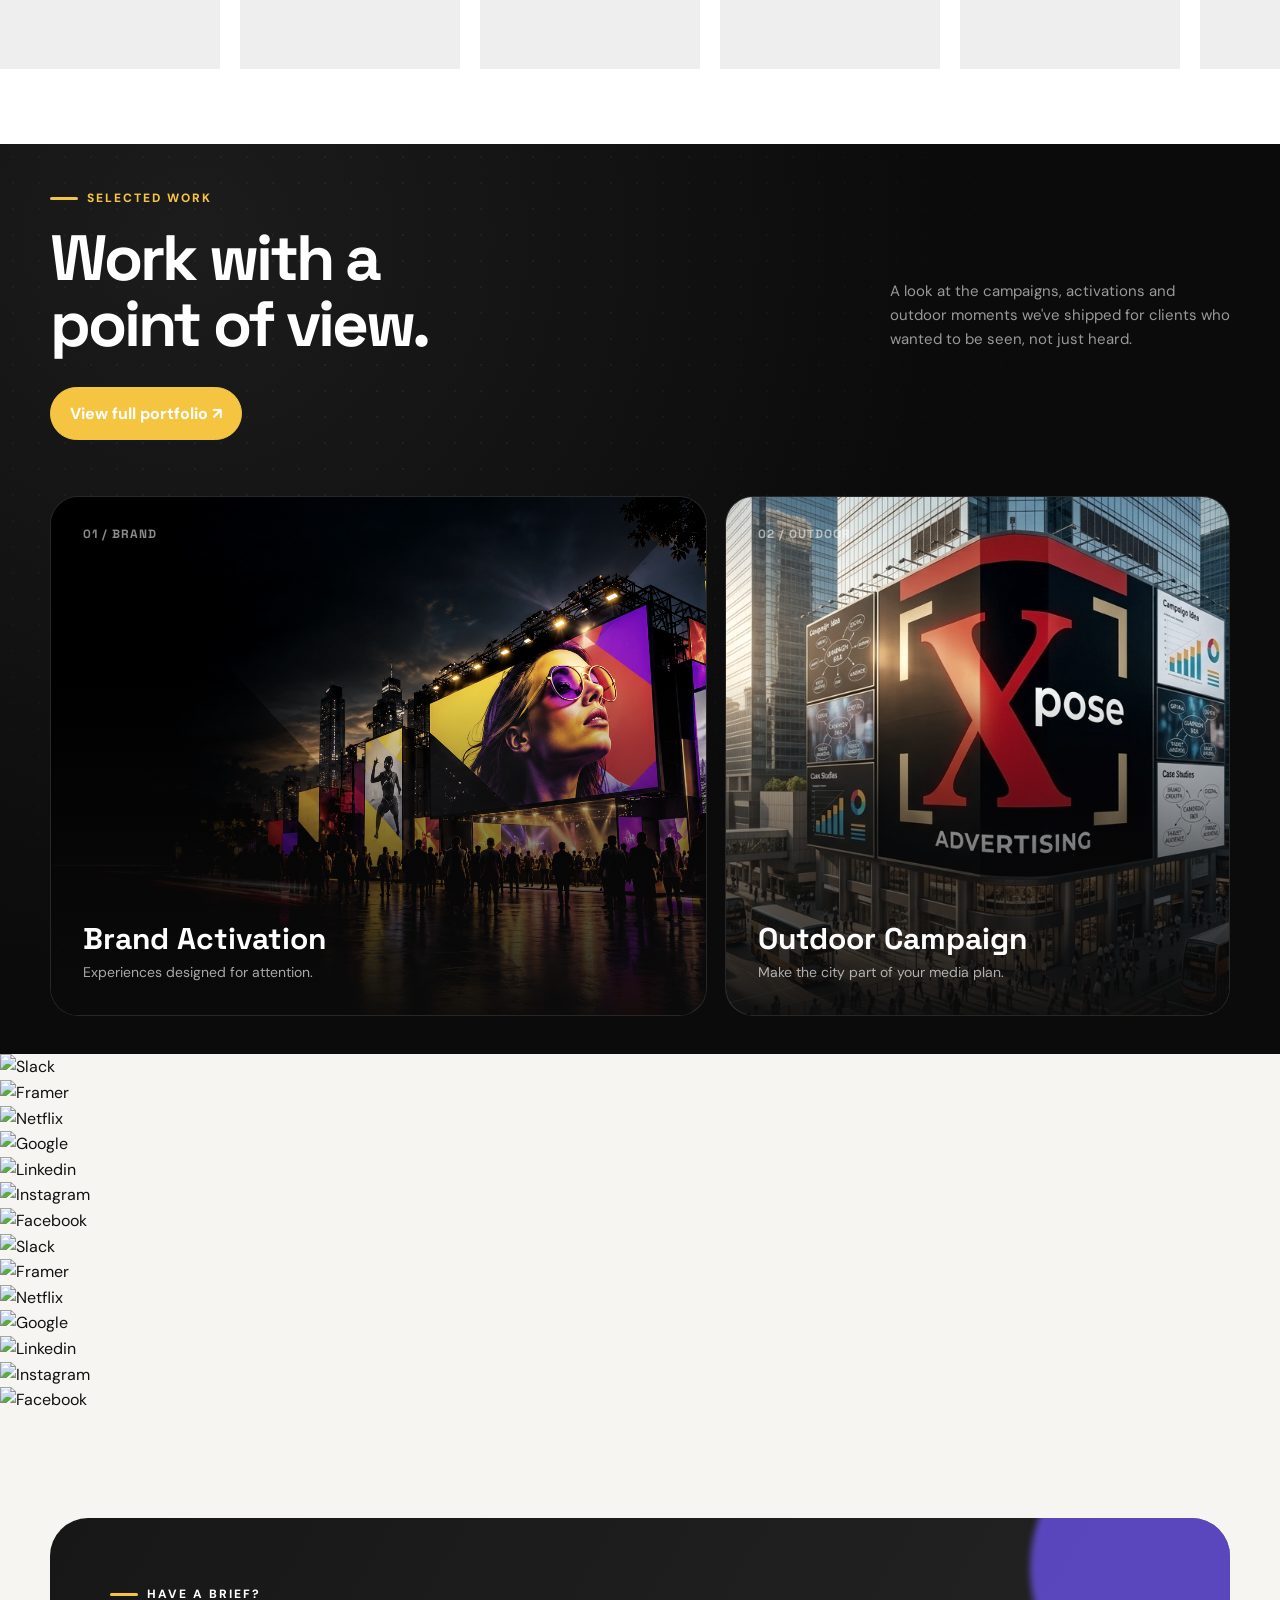
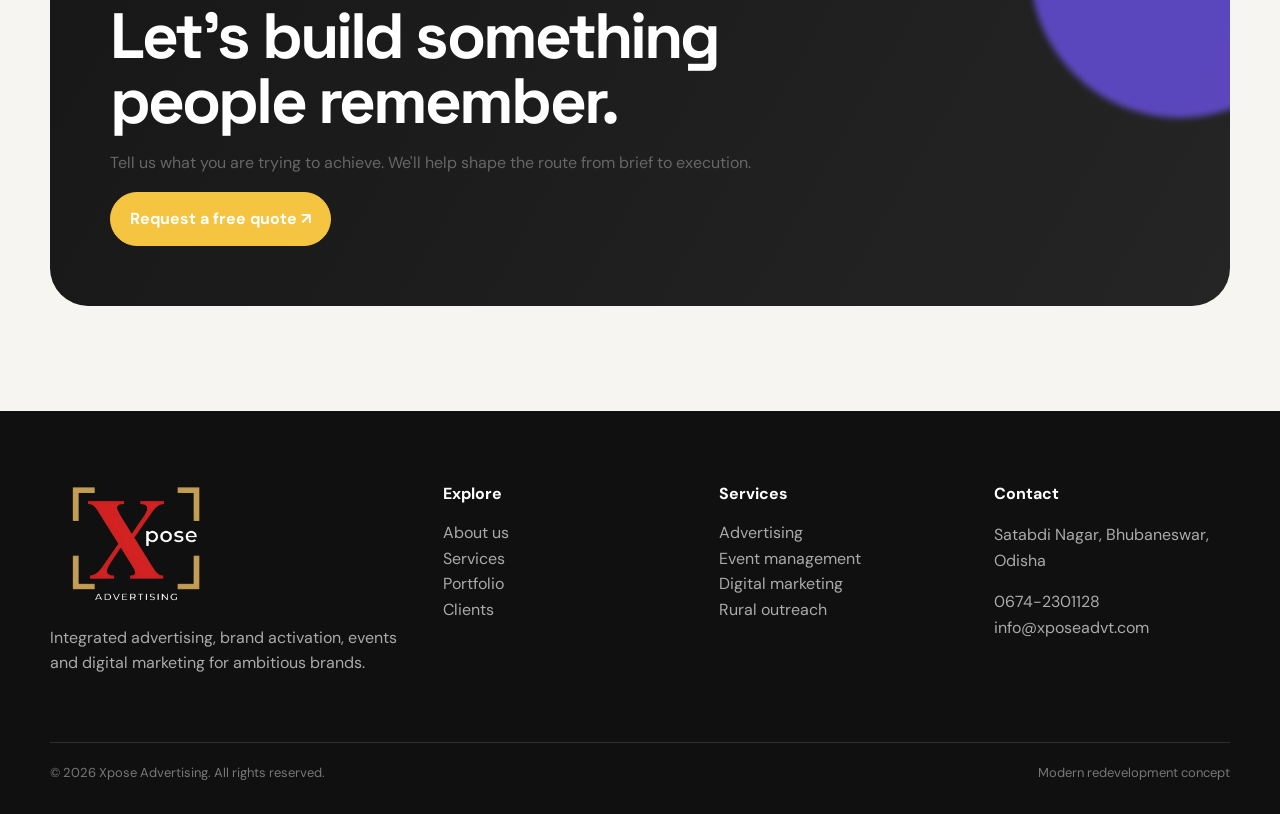
==== commit 3eb7be84: "add the brand section" ====
--- a/index.html
+++ b/index.html
@@ -736,7 +736,10 @@
           <div class="work-grid-v3">
             <a class="work-card-v3 featured reveal" href="portfolio.html">
               <div class="work-media">
-                <img src="assets/section_img.png" alt="Brand activation concept" />
+                <img
+                  src="assets/section_img.png"
+                  alt="Brand activation concept"
+                />
               </div>
               <div class="work-info">
                 <span class="work-index">01 / Brand</span>
@@ -748,7 +751,10 @@
 
             <a class="work-card-v3 reveal" href="portfolio.html">
               <div class="work-media">
-                <img src="assets/section_img2.png" alt="Outdoor campaign concept" />
+                <img
+                  src="assets/section_img2.png"
+                  alt="Outdoor campaign concept"
+                />
               </div>
               <div class="work-info">
                 <span class="work-index">02 / Outdoor</span>
@@ -760,6 +766,65 @@
           </div>
         </div>
       </section>
+
+      <div
+        class="overflow-hidden w-full relative max-w-5xl mx-auto select-none"
+      >
+        <div
+          class="absolute left-0 top-0 h-full w-20 z-10 pointer-events-none bg-gradient-to-r from-white to-transparent"
+        ></div>
+
+        <div class="marquee-inner flex will-change-transform min-w-[200%]">
+          <div class="flex">
+            <template id="logo-template">
+              <img class="w-full h-full object-cover mx-6" draggable="false" />
+            </template>
+
+            <script>
+              const logos = [
+                "slack",
+                "framer",
+                "netflix",
+                "google",
+                "linkedin",
+                "instagram",
+                "facebook",
+              ];
+
+              const track = document.currentScript.parentElement;
+              const template = document.getElementById("logo-template");
+
+              [...logos, ...logos].forEach((name) => {
+                const img = template.content
+                  .cloneNode(true)
+                  .querySelector("img");
+                img.src = `https://raw.githubusercontent.com/prebuiltui/prebuiltui/main/assets/companyLogo/${name}.svg`;
+                img.alt = name.charAt(0).toUpperCase() + name.slice(1);
+                track.appendChild(img);
+              });
+            </script>
+          </div>
+        </div>
+
+        <div
+          class="absolute right-0 top-0 h-full w-20 md:w-40 z-10 pointer-events-none bg-gradient-to-l from-white to-transparent"
+        ></div>
+      </div>
+      <style>
+        .marquee-inner {
+          animation: marqueeScroll 15s linear infinite;
+        }
+
+        @keyframes marqueeScroll {
+          0% {
+            transform: translateX(0%);
+          }
+
+          100% {
+            transform: translateX(-50%);
+          }
+        }
+      </style>
 
       <section class="section">
         <div class="container">
@@ -776,9 +841,6 @@
           </div>
         </div>
       </section>
-
-
-      
     </main>
     <footer class="footer">
       <div class="container">
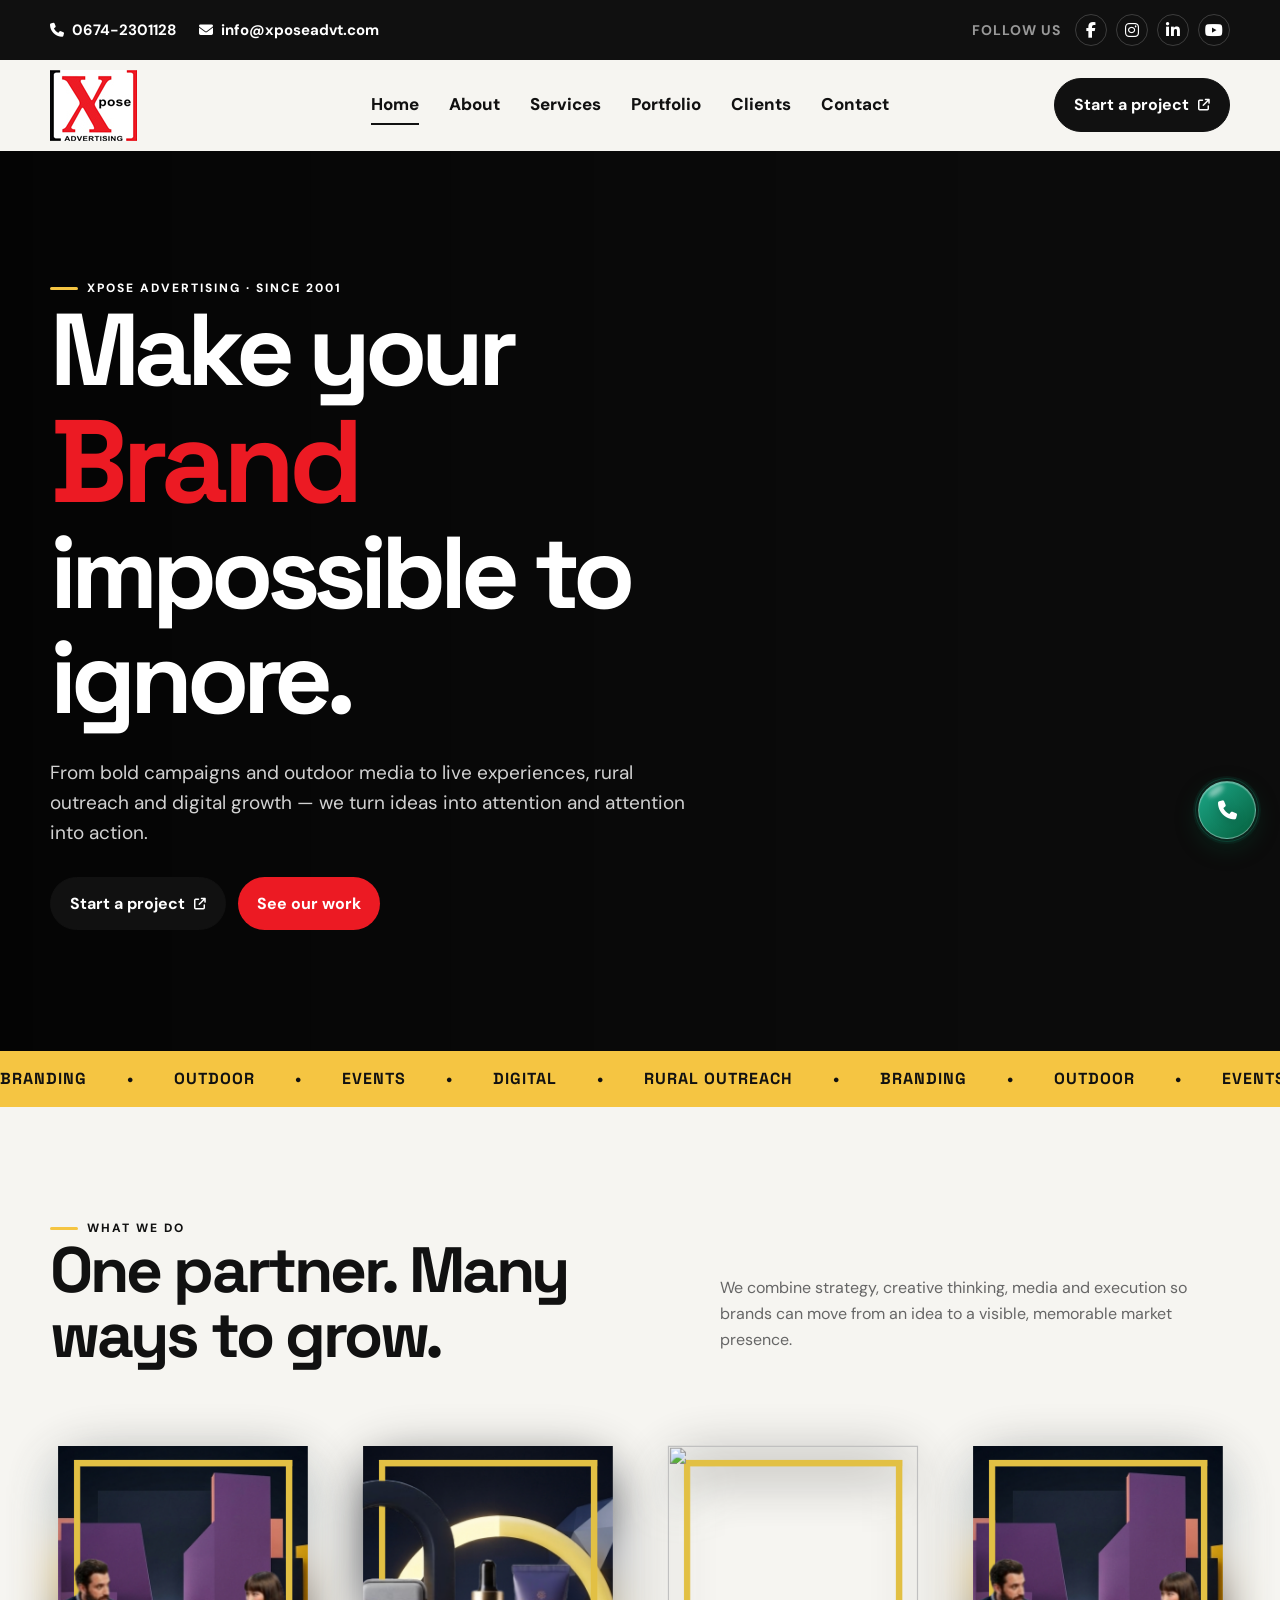
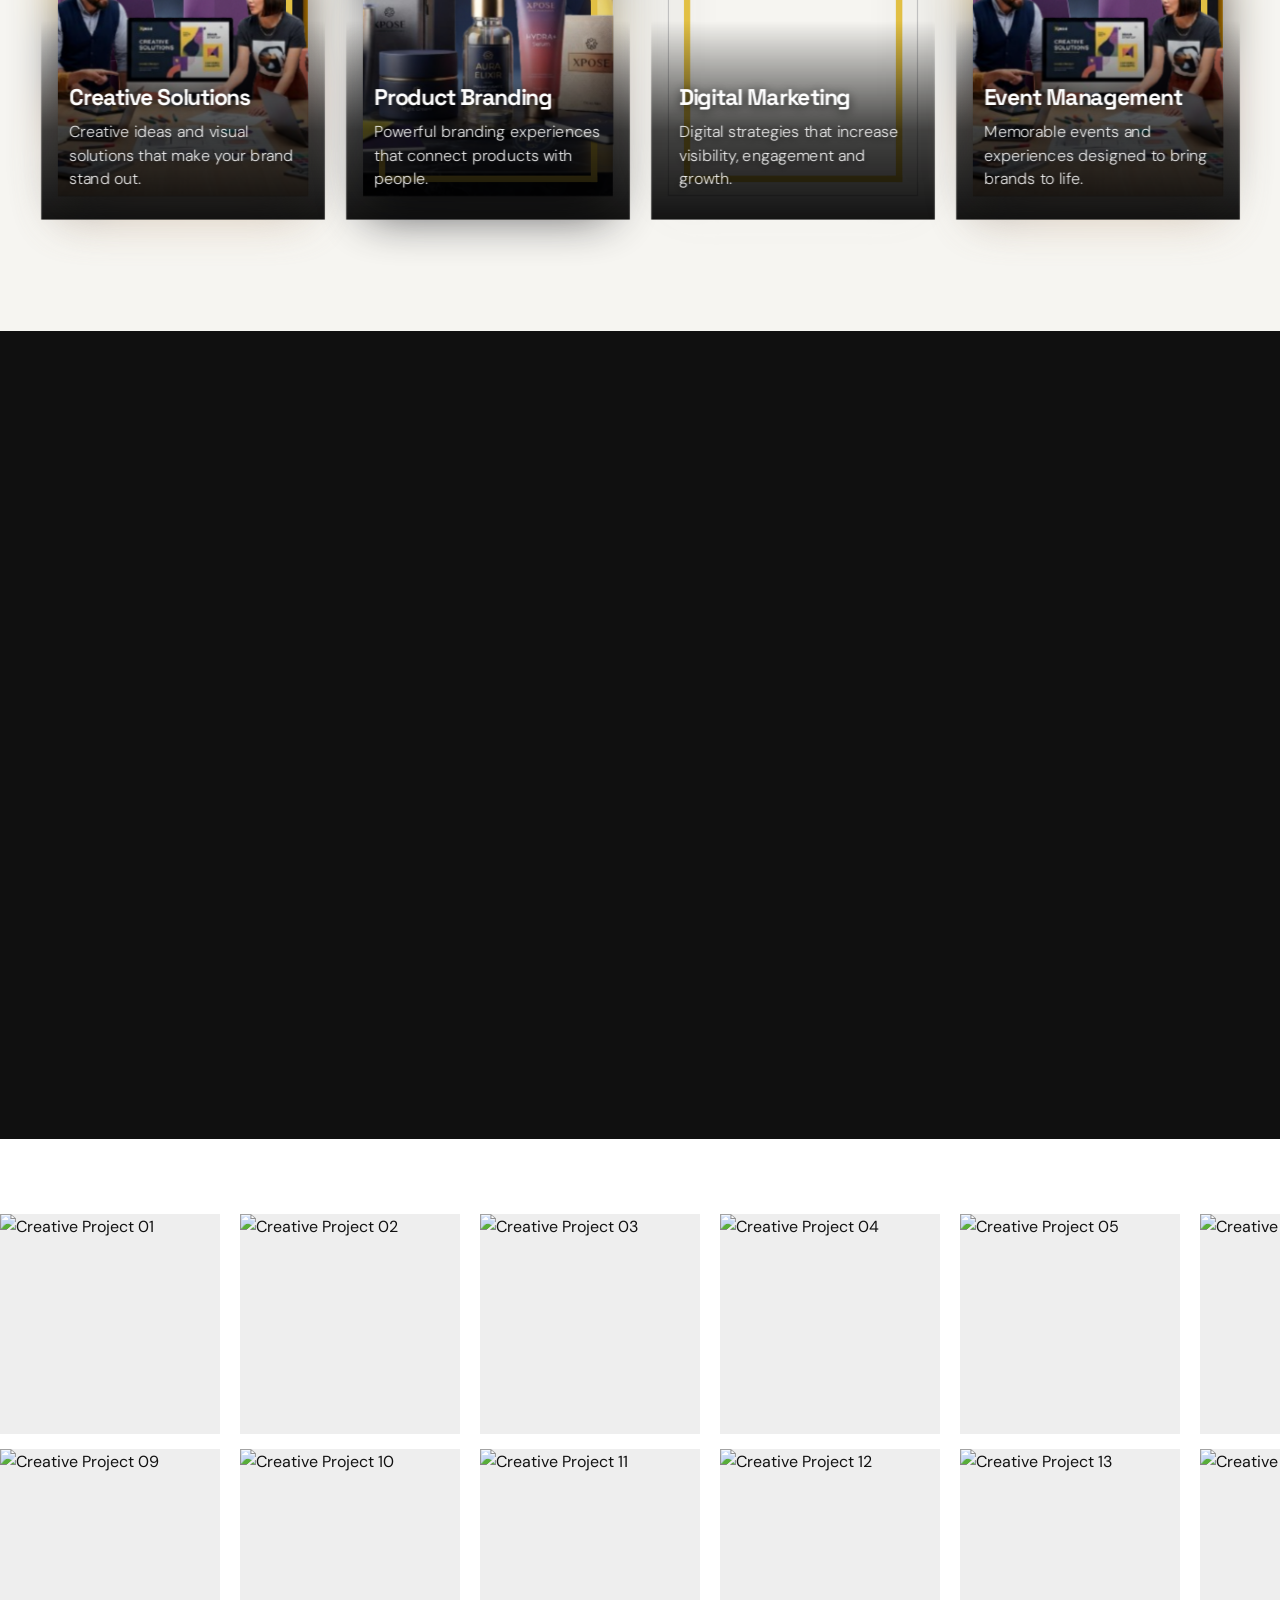
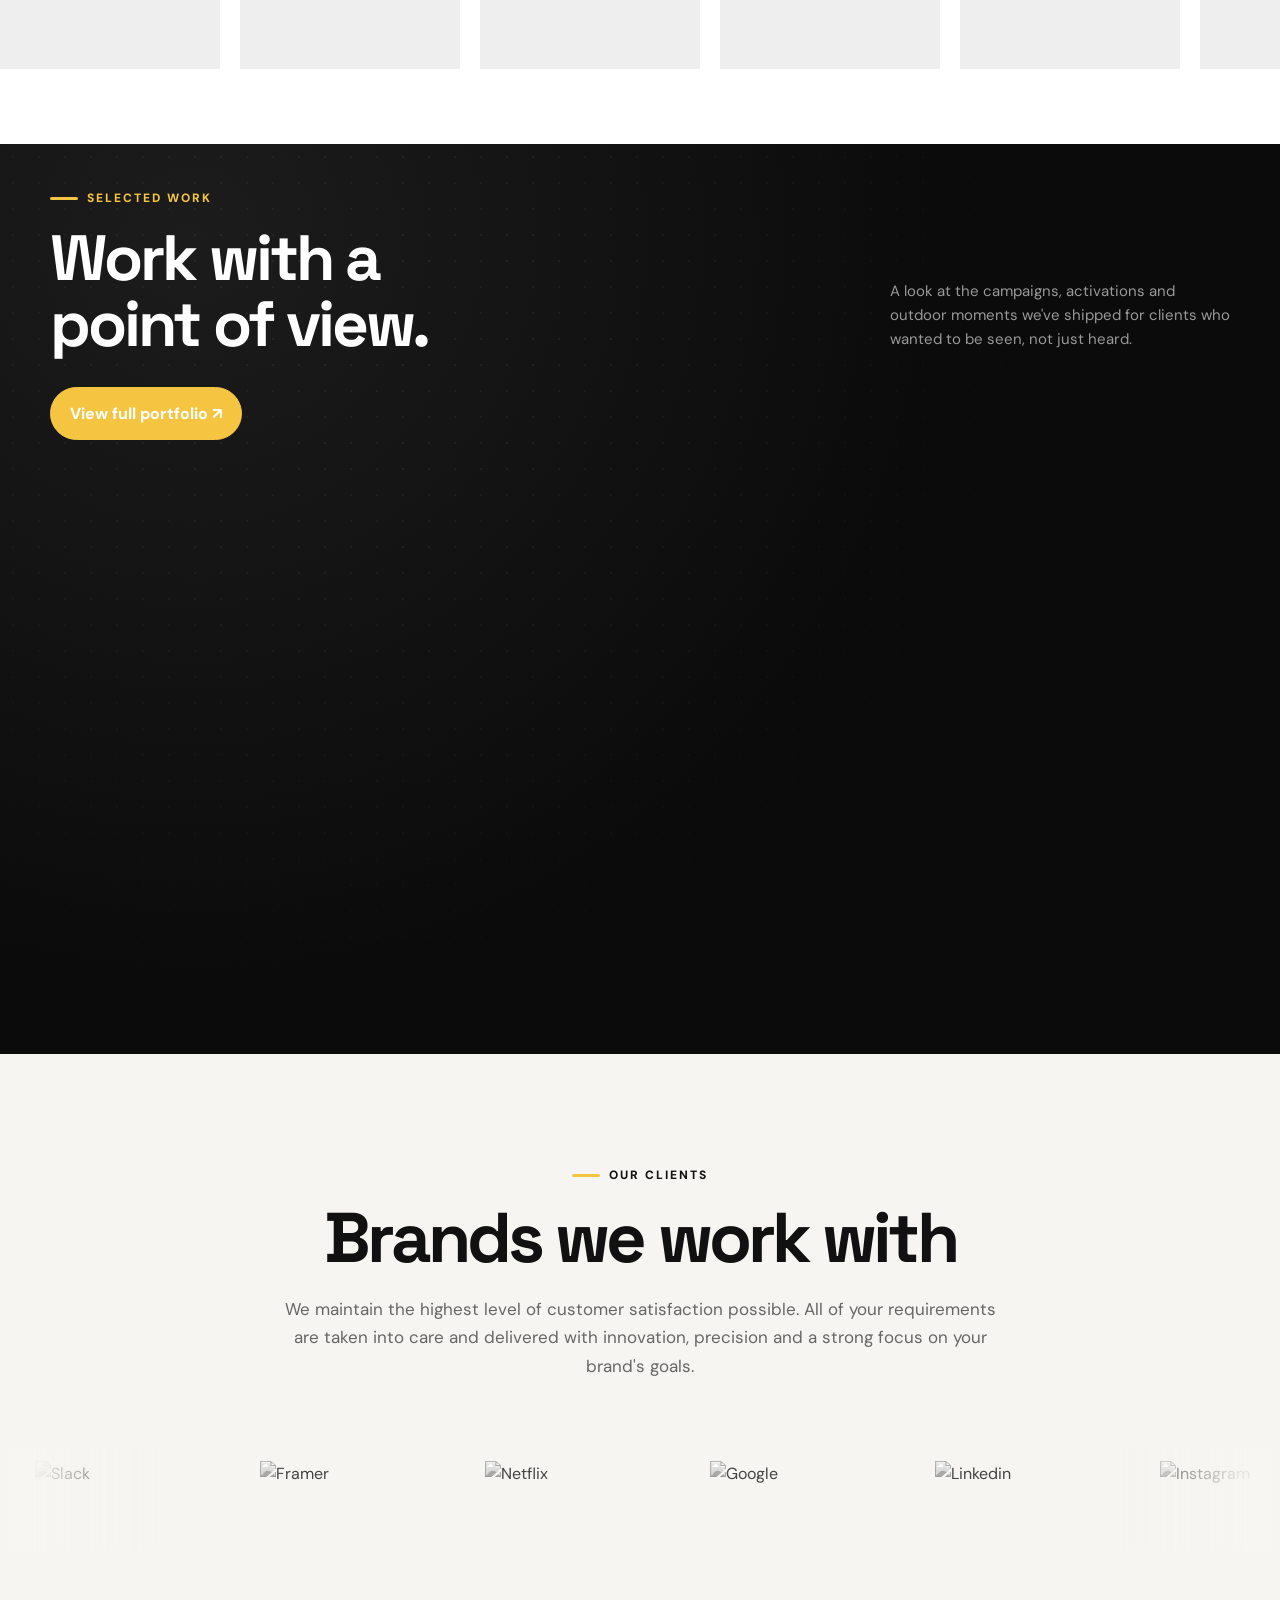
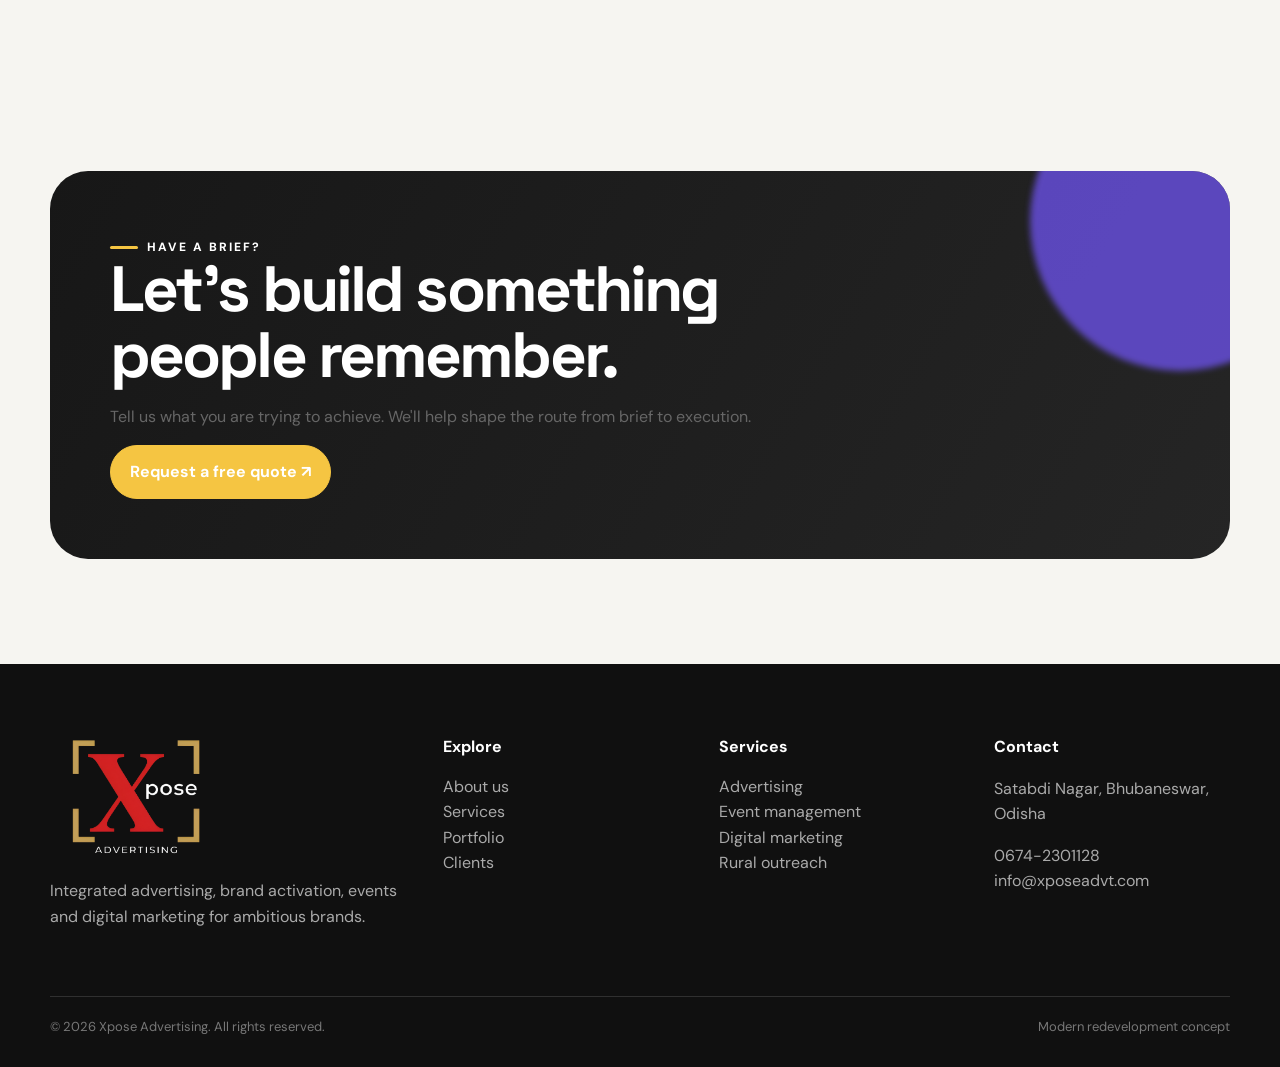
==== commit 9175ac8c: "add the float contact icon in the home page" ====
--- a/index.html
+++ b/index.html
@@ -17,6 +17,12 @@
     />
   </head>
   <body>
+    <!-- Floating Contact Button -->
+    <a href="/contact.html" class="floating-contact" aria-label="Contact us">
+      <i class="fa-solid fa-phone"></i>
+      <span>Contact</span>
+    </a>
+
     <!-- Top Contact / Social Bar -->
     <div class="top-bar">
       <div class="container top-bar-inner">
@@ -767,64 +773,34 @@
         </div>
       </section>
 
-      <div
-        class="overflow-hidden w-full relative max-w-5xl mx-auto select-none"
-      >
-        <div
-          class="absolute left-0 top-0 h-full w-20 z-10 pointer-events-none bg-gradient-to-r from-white to-transparent"
-        ></div>
-
-        <div class="marquee-inner flex will-change-transform min-w-[200%]">
-          <div class="flex">
-            <template id="logo-template">
-              <img class="w-full h-full object-cover mx-6" draggable="false" />
-            </template>
-
-            <script>
-              const logos = [
-                "slack",
-                "framer",
-                "netflix",
-                "google",
-                "linkedin",
-                "instagram",
-                "facebook",
-              ];
-
-              const track = document.currentScript.parentElement;
-              const template = document.getElementById("logo-template");
-
-              [...logos, ...logos].forEach((name) => {
-                const img = template.content
-                  .cloneNode(true)
-                  .querySelector("img");
-                img.src = `https://raw.githubusercontent.com/prebuiltui/prebuiltui/main/assets/companyLogo/${name}.svg`;
-                img.alt = name.charAt(0).toUpperCase() + name.slice(1);
-                track.appendChild(img);
-              });
-            </script>
-          </div>
-        </div>
-
-        <div
-          class="absolute right-0 top-0 h-full w-20 md:w-40 z-10 pointer-events-none bg-gradient-to-l from-white to-transparent"
-        ></div>
-      </div>
-      <style>
-        .marquee-inner {
-          animation: marqueeScroll 15s linear infinite;
-        }
-
-        @keyframes marqueeScroll {
-          0% {
-            transform: translateX(0%);
-          }
-
-          100% {
-            transform: translateX(-50%);
-          }
-        }
-      </style>
+      <section class="brands-section">
+        <div class="brands-header reveal">
+          <span class="eyebrow">Our clients</span>
+
+          <h2>Brands we work with</h2>
+
+          <p>
+            We maintain the highest level of customer satisfaction possible. All
+            of your requirements are taken into care and delivered with
+            innovation, precision and a strong focus on your brand's goals.
+          </p>
+        </div>
+
+        <div class="logo-marquee">
+          <!-- Left fade -->
+          <div class="marquee-fade marquee-fade-left"></div>
+
+          <!-- Moving logos -->
+          <div class="marquee-inner">
+            <div class="marquee-group" id="logo-track"></div>
+
+            <div class="marquee-group" id="logo-track-clone"></div>
+          </div>
+
+          <!-- Right fade -->
+          <div class="marquee-fade marquee-fade-right"></div>
+        </div>
+      </section>
 
       <section class="section">
         <div class="container">
--- a/assets/styles.css
+++ b/assets/styles.css
@@ -301,9 +301,7 @@
   }
 }
 
-
 @media (max-width: 480px) {
-
   .top-contact a[href^="mailto"] {
     display: none;
   }
@@ -320,7 +318,6 @@
     width: 42px;
     height: 42px;
   }
-
 }
 .site-nav {
   display: flex;
@@ -1308,8 +1305,6 @@
   }
 }
 
-
-
 .parallax-section {
   position: relative;
   background-image: url("dark_img2.png"); /* <-- swap in your image */
@@ -1322,7 +1317,12 @@
 .parallax-overlay {
   position: absolute;
   inset: 0;
-  background: rgba(16, 16, 16, 0.78); /* darkens the image so white text stays readable */
+  background: rgba(
+    16,
+    16,
+    16,
+    0.78
+  ); /* darkens the image so white text stays readable */
   z-index: 0;
 }
 
@@ -1369,8 +1369,6 @@
   color: rgba(255, 255, 255, 0.75);
 }
 
-
-
 /* =========================================
    WORK SECTION V3 — full redesign
 ========================================= */
@@ -1378,8 +1376,8 @@
 .work-section-v3 {
   position: relative;
   overflow: hidden;
-  background: radial-gradient(circle at 15% 10%, #1c1c1c 0%, #0b0b0b 55%),
-    #0b0b0b;
+  background:
+    radial-gradient(circle at 15% 10%, #1c1c1c 0%, #0b0b0b 55%), #0b0b0b;
   color: #fff;
   padding: 38px 0;
 }
@@ -1611,5 +1609,498 @@
   }
 }
 
-
-
+/* =========================================
+   BRANDS WE WORK WITH
+========================================= */
+
+.brands-section {
+  width: 100%;
+  padding: 105px 0 115px;
+  background: var(--paper);
+  overflow: hidden;
+}
+
+/* -----------------------------------------
+   HEADING
+----------------------------------------- */
+
+.brands-header {
+  width: min(var(--max), calc(100% - 40px));
+  margin: 0 auto 65px;
+  text-align: center;
+}
+
+.brands-header .eyebrow {
+  justify-content: center;
+  margin-bottom: 18px;
+}
+
+.brands-header h2 {
+  font-family: "Space Grotesk", sans-serif;
+  font-size: clamp(42px, 5.5vw, 72px);
+  line-height: 0.98;
+  letter-spacing: -0.055em;
+  margin: 0 auto 22px;
+  max-width: 900px;
+}
+
+.brands-header p {
+  max-width: 720px;
+  margin: 0 auto;
+  color: var(--muted);
+  font-size: 17px;
+  line-height: 1.7;
+}
+
+/* -----------------------------------------
+   FULL WIDTH MARQUEE
+----------------------------------------- */
+
+.logo-marquee {
+  width: 100%;
+  max-width: none;
+  position: relative;
+  overflow: hidden;
+  user-select: none;
+  padding: 15px 0;
+}
+
+/* -----------------------------------------
+   MOVING TRACK
+----------------------------------------- */
+
+.marquee-inner {
+  display: flex;
+  width: max-content;
+  will-change: transform;
+  animation: marqueeScroll 24s linear infinite;
+}
+
+/* Each repeated group */
+
+.marquee-group {
+  display: flex;
+  align-items: center;
+  flex-shrink: 0;
+}
+
+/* -----------------------------------------
+   LOGOS
+----------------------------------------- */
+
+.marquee-group img {
+  width: 155px;
+  height: 75px;
+  object-fit: contain;
+  margin: 0 35px;
+  flex-shrink: 0;
+  user-select: none;
+  cursor: pointer;
+
+  /* Default: grayscale */
+  opacity: 0.78;
+  filter: grayscale(100%);
+
+  transition:
+    opacity 0.3s ease,
+    filter 0.3s ease,
+    transform 0.3s ease;
+}
+
+/* Show original brand color on hover */
+.marquee-group img:hover {
+  opacity: 1;
+  filter: grayscale(0%);
+  transform: scale(1.08);
+}
+
+/* -----------------------------------------
+   EDGE FADE
+----------------------------------------- */
+
+.marquee-fade {
+  position: absolute;
+  top: 0;
+  bottom: 0;
+
+  width: 160px;
+
+  z-index: 10;
+
+  pointer-events: none;
+}
+
+.marquee-fade-left {
+  left: 0;
+
+  background: linear-gradient(
+    to right,
+    var(--paper) 0%,
+    rgba(246, 245, 241, 0.9) 25%,
+    rgba(246, 245, 241, 0) 100%
+  );
+}
+
+.marquee-fade-right {
+  right: 0;
+
+  background: linear-gradient(
+    to left,
+    var(--paper) 0%,
+    rgba(246, 245, 241, 0.9) 25%,
+    rgba(246, 245, 241, 0) 100%
+  );
+}
+
+/* -----------------------------------------
+   ANIMATION
+----------------------------------------- */
+
+@keyframes marqueeScroll {
+  from {
+    transform: translateX(0);
+  }
+
+  to {
+    transform: translateX(-50%);
+  }
+}
+
+/* -----------------------------------------
+   TABLET
+----------------------------------------- */
+
+@media (max-width: 900px) {
+  .brands-section {
+    padding: 85px 0 95px;
+  }
+
+  .brands-header {
+    margin-bottom: 50px;
+  }
+
+  .marquee-group img {
+    width: 130px;
+    height: 65px;
+    margin: 0 28px;
+  }
+
+  .marquee-fade {
+    width: 100px;
+  }
+
+  .marquee-inner {
+    animation-duration: 21s;
+  }
+}
+
+/* -----------------------------------------
+   MOBILE
+----------------------------------------- */
+
+@media (max-width: 620px) {
+  .brands-section {
+    padding: 70px 0 80px;
+  }
+
+  .brands-header {
+    width: calc(100% - 28px);
+    margin-bottom: 38px;
+  }
+
+  .brands-header h2 {
+    font-size: clamp(38px, 11vw, 52px);
+    margin-bottom: 18px;
+  }
+
+  .brands-header p {
+    font-size: 15px;
+    line-height: 1.65;
+  }
+
+  .marquee-marquee {
+    width: 100%;
+  }
+
+  .marquee-group img {
+    width: 105px;
+    height: 55px;
+    margin: 0 20px;
+  }
+
+  .marquee-fade {
+    width: 65px;
+  }
+
+  .marquee-inner {
+    animation-duration: 18s;
+  }
+}
+
+/* -----------------------------------------
+   REDUCE MOTION
+----------------------------------------- */
+
+@media (prefers-reduced-motion: reduce) {
+  .marquee-inner {
+    animation: none;
+  }
+}
+/* ================================
+   Floating Contact - Glass Button
+================================ */
+
+.floating-contact {
+  position: fixed;
+  top: 90%;
+  right: 24px;
+  transform: translateY(-50%);
+
+  width: 58px;
+  height: 58px;
+
+  display: flex;
+  align-items: center;
+  justify-content: center;
+
+  /* Green glass effect */
+  background: linear-gradient(
+    135deg,
+    rgba(31, 191, 155, 0.88),
+    rgba(5, 102, 65, 0.92)
+  );
+
+  color: #fff;
+  text-decoration: none;
+
+  border-radius: 50%;
+
+  /* Glass border */
+  border: 1px solid rgba(255, 255, 255, 0.35);
+
+  /* Glass blur */
+  backdrop-filter: blur(14px);
+  -webkit-backdrop-filter: blur(14px);
+
+  /* Premium depth + green glow */
+  box-shadow:
+    0 8px 25px rgba(5, 102, 65, 0.28),
+    0 0 0 5px rgba(31, 191, 155, 0.08),
+    inset 0 1px 1px rgba(255, 255, 255, 0.35);
+
+  z-index: 9999;
+
+  transition:
+    transform 0.35s cubic-bezier(.2, .8, .2, 1),
+    background 0.35s ease,
+    box-shadow 0.35s ease;
+}
+
+
+/* Soft glass highlight */
+
+.floating-contact::before {
+  content: "";
+  position: absolute;
+
+  top: 5px;
+  left: 8px;
+
+  width: 18px;
+  height: 8px;
+
+  background: rgba(255, 255, 255, 0.45);
+
+  border-radius: 50%;
+
+  filter: blur(2px);
+
+  transform: rotate(-35deg);
+
+  pointer-events: none;
+}
+
+
+/* Subtle outer glow */
+
+.floating-contact::after {
+  content: "";
+
+  position: absolute;
+  inset: -4px;
+
+  border-radius: 50%;
+
+  border: 1px solid rgba(31, 191, 155, 0.25);
+
+  opacity: 0.7;
+
+  animation: contactPulse 2.8s ease-in-out infinite;
+
+  pointer-events: none;
+}
+
+
+@keyframes contactPulse {
+
+  0%,
+  100% {
+    transform: scale(1);
+    opacity: 0.25;
+  }
+
+  50% {
+    transform: scale(1.12);
+    opacity: 0.65;
+  }
+}
+
+
+/* Phone icon */
+
+.floating-contact i {
+  position: relative;
+  z-index: 2;
+
+  font-size: 19px;
+
+  color: #fff;
+
+  filter: drop-shadow(0 2px 5px rgba(0, 0, 0, 0.18));
+
+  transition:
+    transform 0.35s ease,
+    filter 0.35s ease;
+}
+
+
+/* Hover */
+
+.floating-contact:hover {
+  background: linear-gradient(
+    135deg,
+    #1fbf9b,
+    #056641
+  );
+
+  color: #fff;
+
+  transform: translateY(-50%) scale(1.1);
+
+  box-shadow:
+    0 14px 35px rgba(5, 102, 65, 0.35),
+    0 0 0 7px rgba(31, 191, 155, 0.10),
+    0 0 28px rgba(31, 191, 155, 0.28),
+    inset 0 1px 1px rgba(255, 255, 255, 0.4);
+}
+
+
+.floating-contact:hover i {
+  transform: rotate(-10deg) scale(1.12);
+
+  filter:
+    drop-shadow(0 2px 7px rgba(0, 0, 0, 0.25));
+}
+
+
+/* ================================
+   Contact Label
+================================ */
+
+.floating-contact span {
+  position: absolute;
+
+  right: 68px;
+
+  white-space: nowrap;
+
+  background: rgba(17, 17, 17, 0.88);
+
+  color: #fff;
+
+  padding: 9px 14px;
+
+  border-radius: 9px;
+
+  border: 1px solid rgba(255, 255, 255, 0.12);
+
+  backdrop-filter: blur(10px);
+  -webkit-backdrop-filter: blur(10px);
+
+  font-family: "DM Sans", sans-serif;
+
+  font-size: 13px;
+  font-weight: 600;
+
+  box-shadow:
+    0 8px 25px rgba(0, 0, 0, 0.18);
+
+  opacity: 0;
+  visibility: hidden;
+
+  transform: translateX(8px);
+
+  transition:
+    opacity 0.25s ease,
+    visibility 0.25s ease,
+    transform 0.25s ease;
+}
+
+
+.floating-contact:hover span {
+  opacity: 1;
+  visibility: visible;
+
+  transform: translateX(0);
+}
+
+
+/* Small arrow for label */
+
+.floating-contact span::after {
+  content: "";
+
+  position: absolute;
+
+  right: -5px;
+  top: 50%;
+
+  width: 9px;
+  height: 9px;
+
+  background: rgba(17, 17, 17, 0.88);
+
+  transform: translateY(-50%) rotate(45deg);
+
+  border-top: 1px solid rgba(255, 255, 255, 0.12);
+  border-right: 1px solid rgba(255, 255, 255, 0.12);
+}
+
+
+/* ================================
+   Mobile
+================================ */
+
+@media (max-width: 620px) {
+
+  .floating-contact {
+    right: 16px;
+
+    width: 52px;
+    height: 52px;
+
+    box-shadow:
+      0 8px 24px rgba(5, 102, 65, 0.30),
+      0 0 0 4px rgba(31, 191, 155, 0.08),
+      inset 0 1px 1px rgba(255, 255, 255, 0.35);
+  }
+
+  .floating-contact i {
+    font-size: 17px;
+  }
+
+  .floating-contact span {
+    display: none;
+  }
+
+}
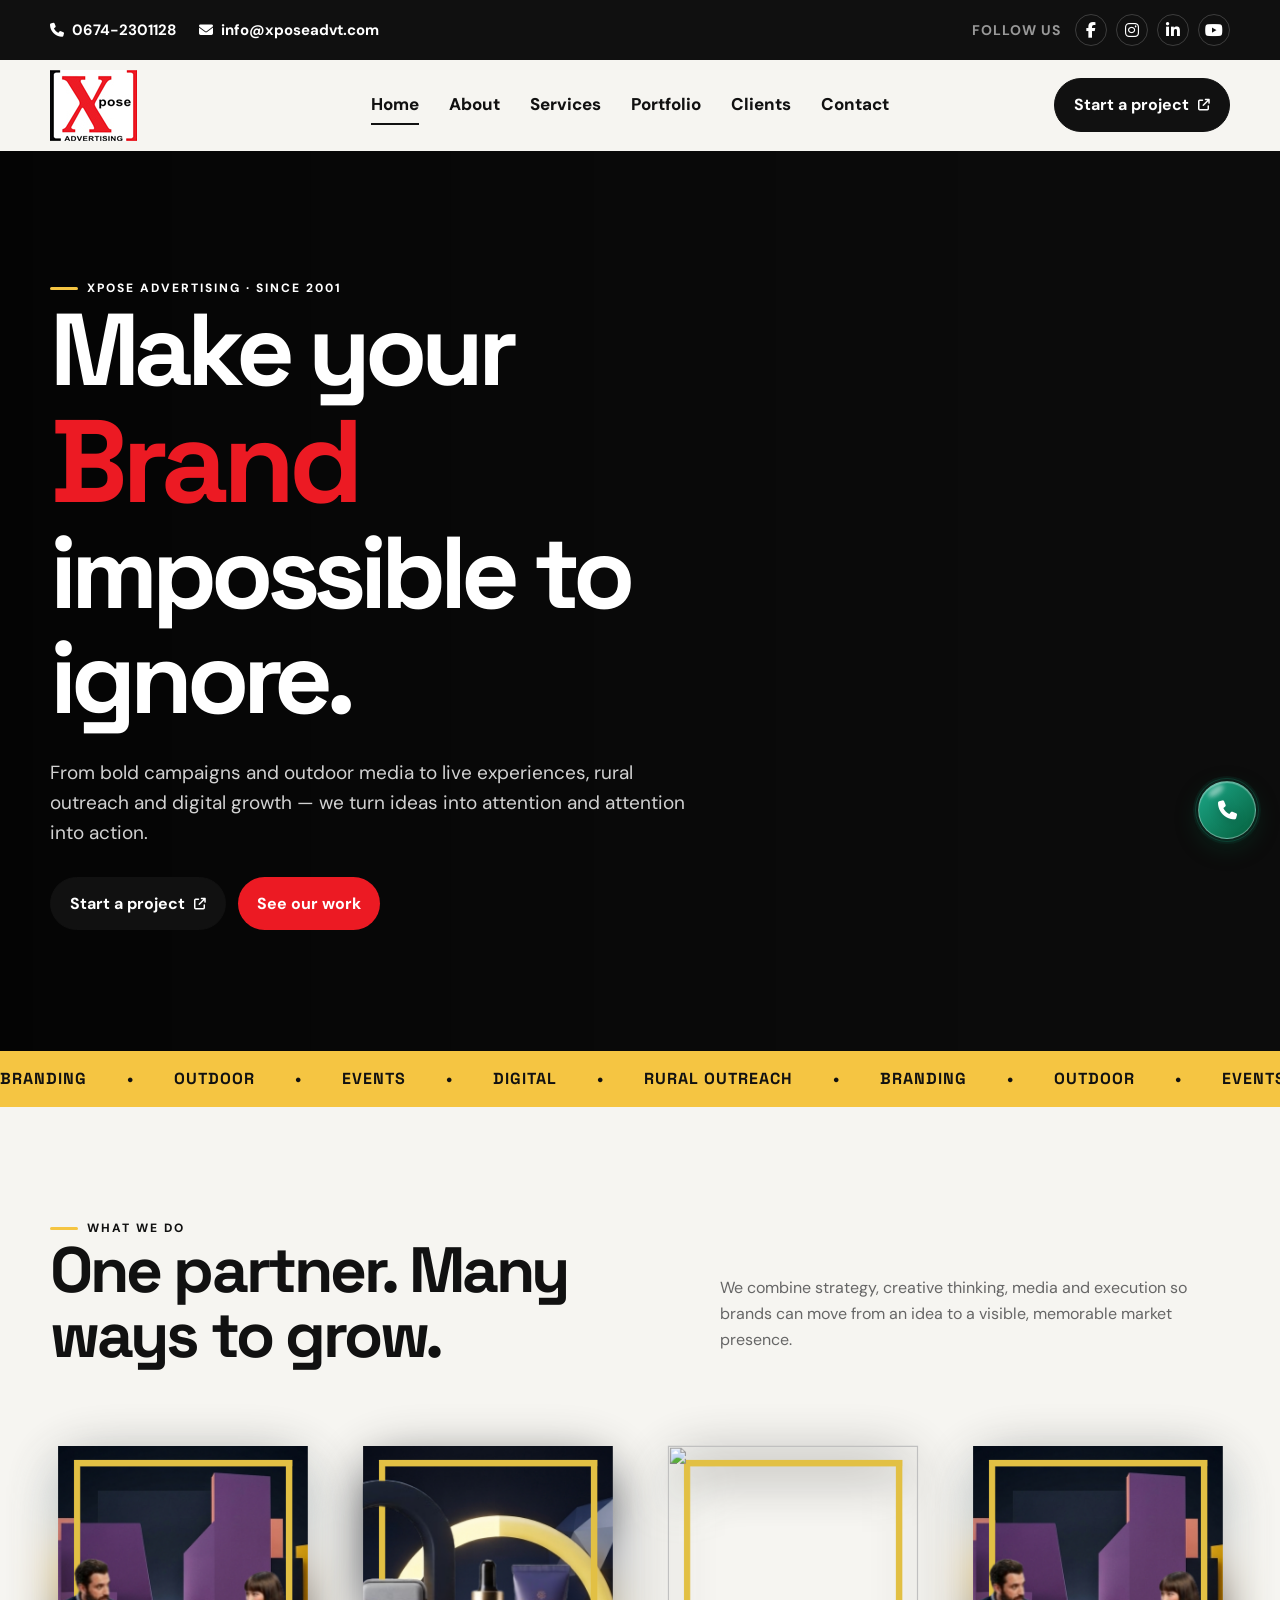
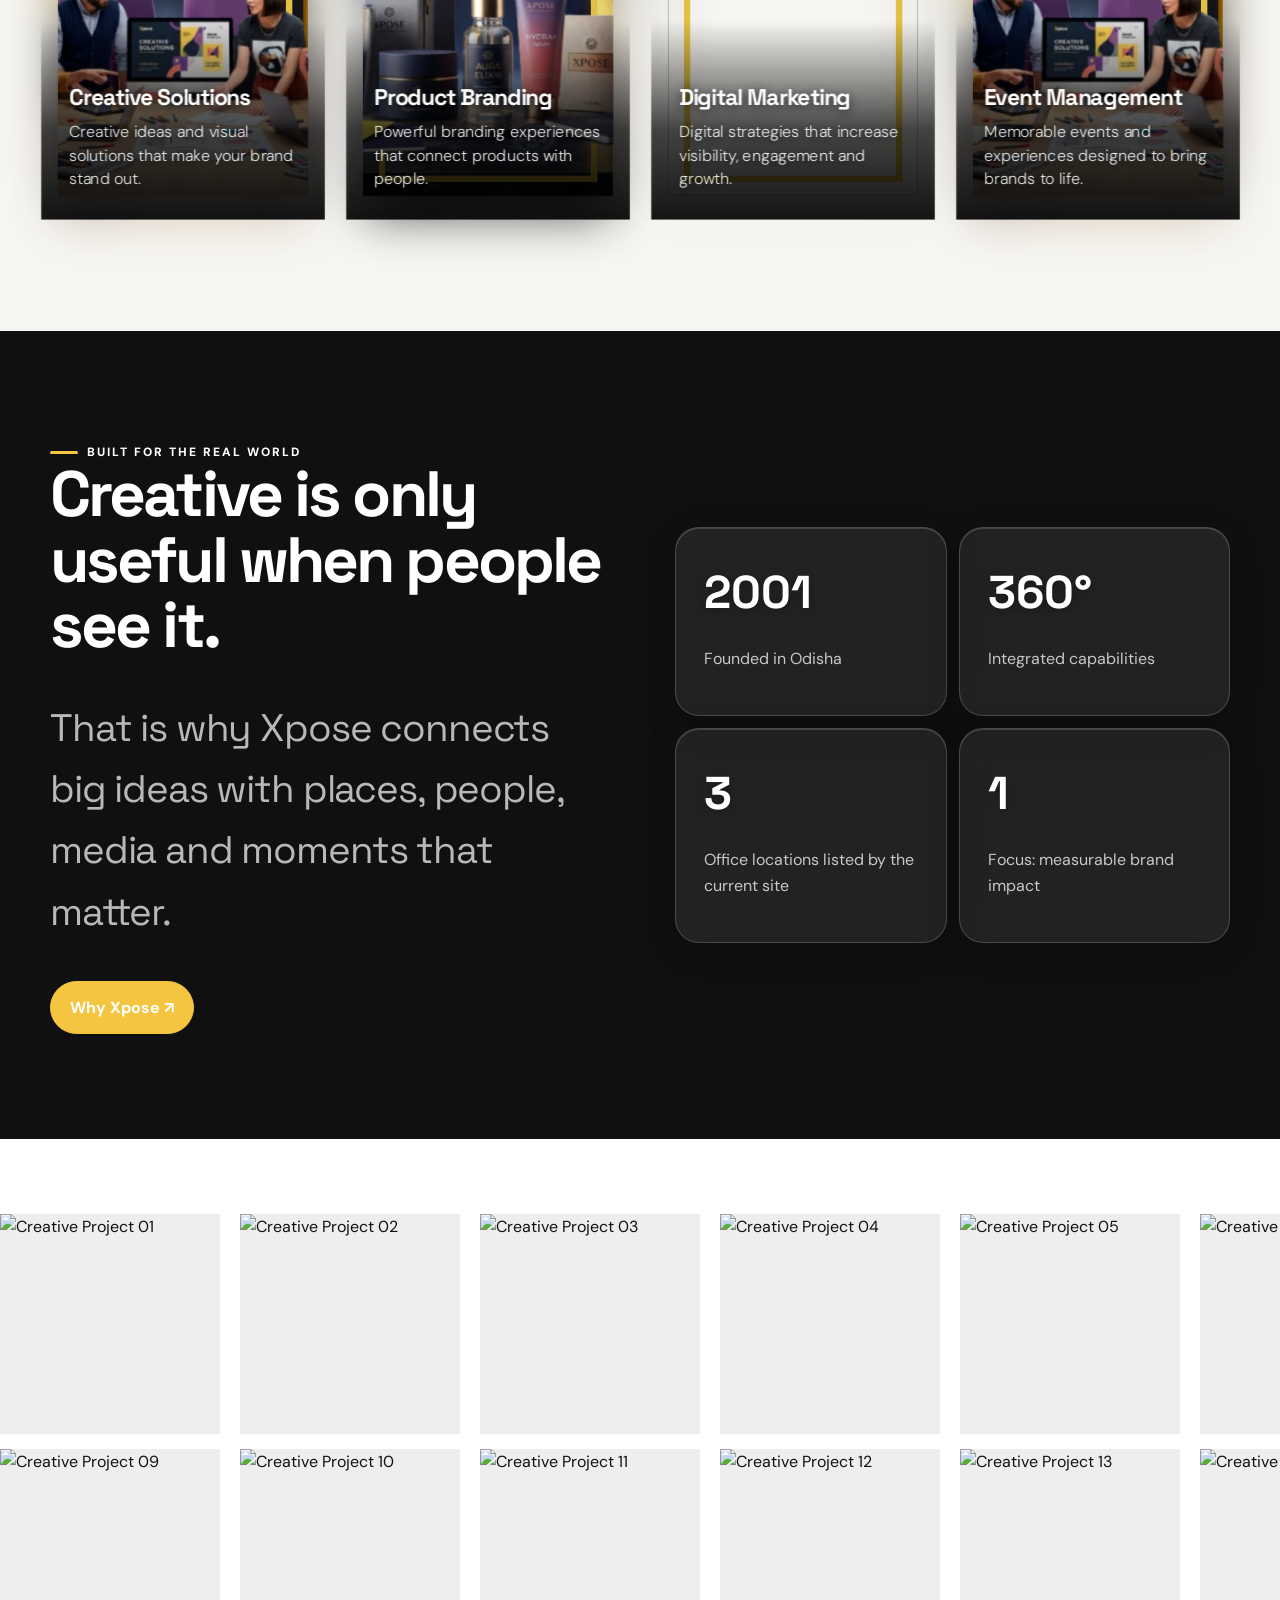
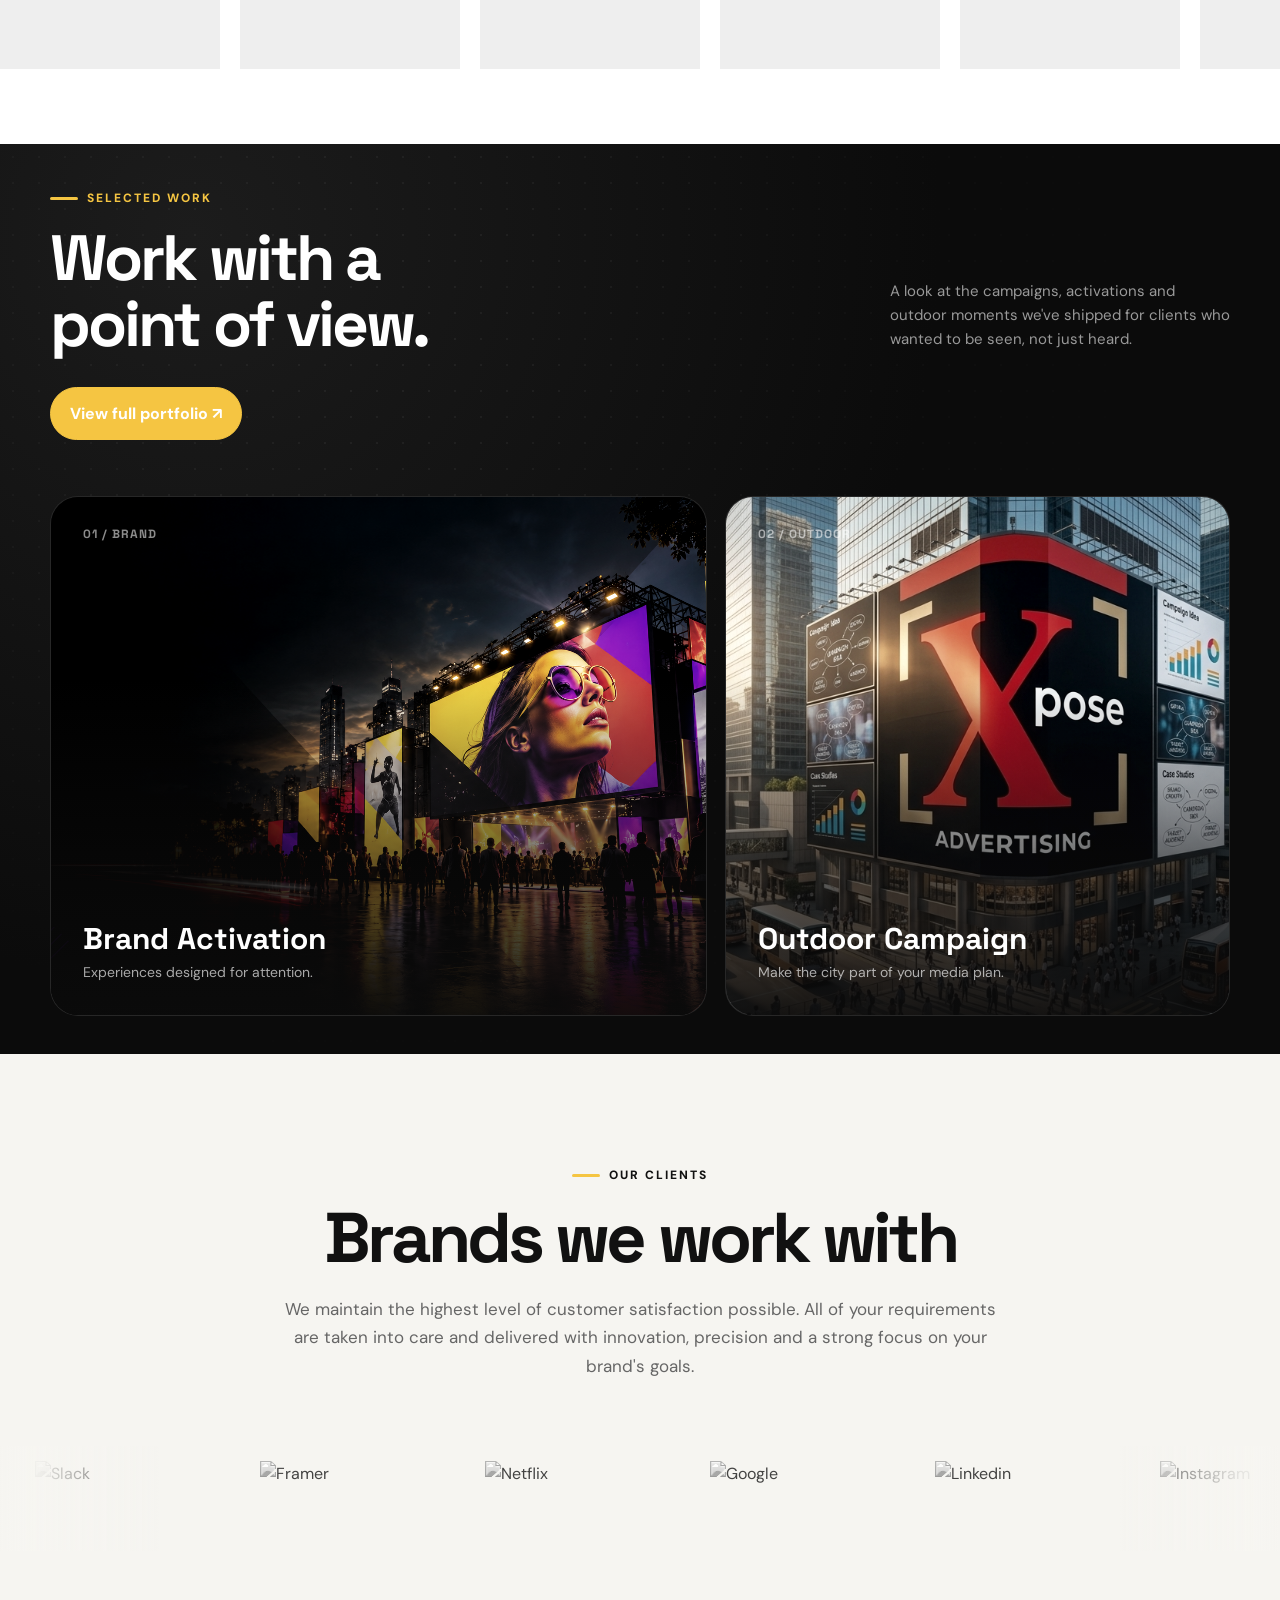
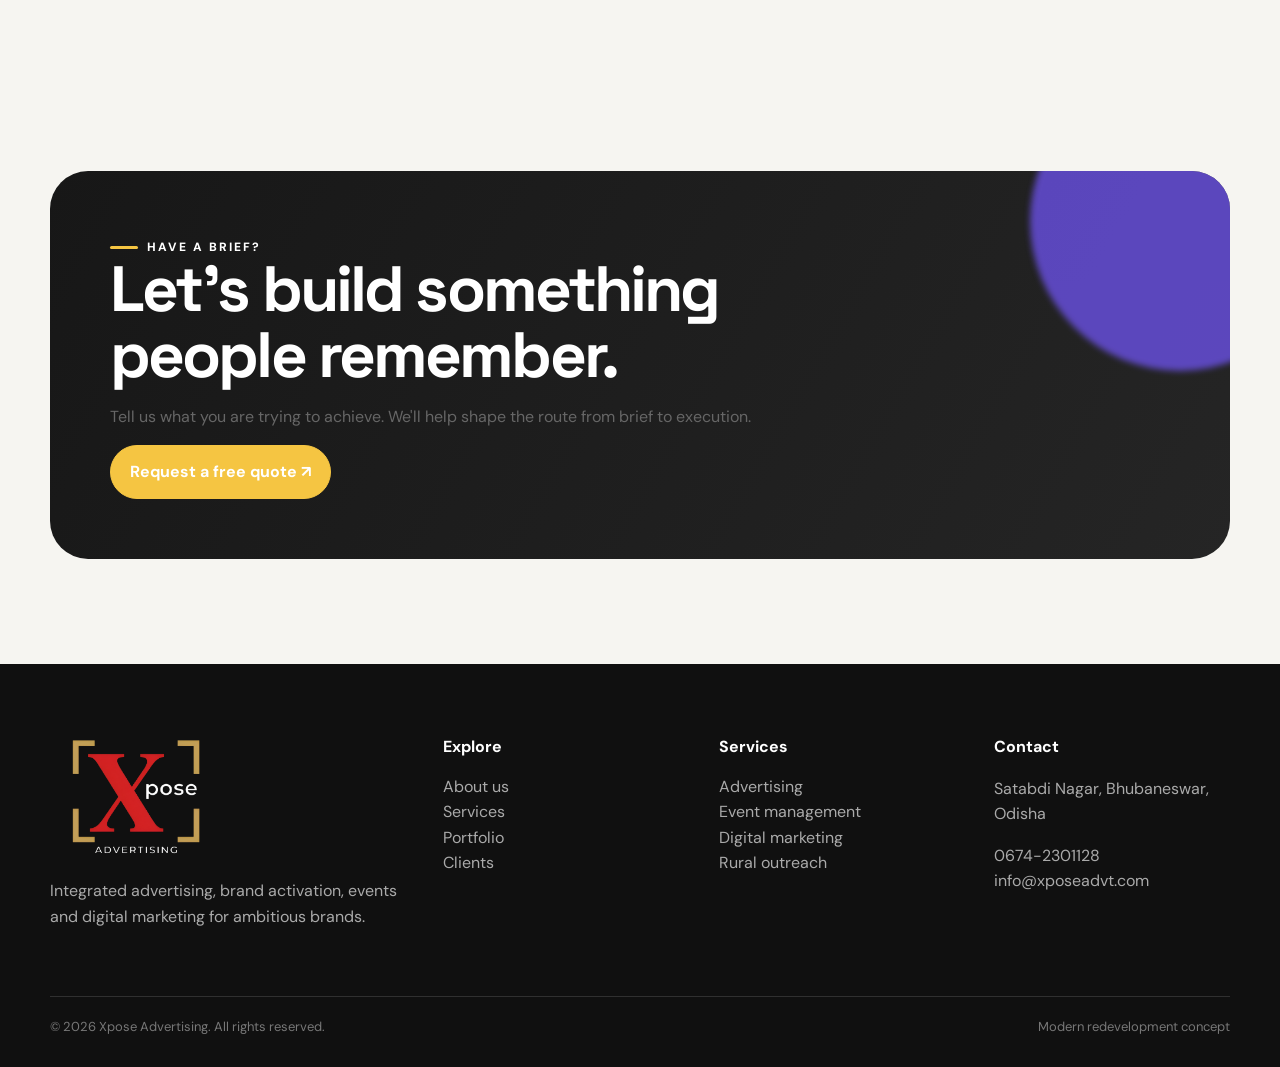
==== commit 290c4f76: "Update index page" ====
--- a/index.html
+++ b/index.html
@@ -817,6 +817,8 @@
           </div>
         </div>
       </section>
+
+      
     </main>
     <footer class="footer">
       <div class="container">
